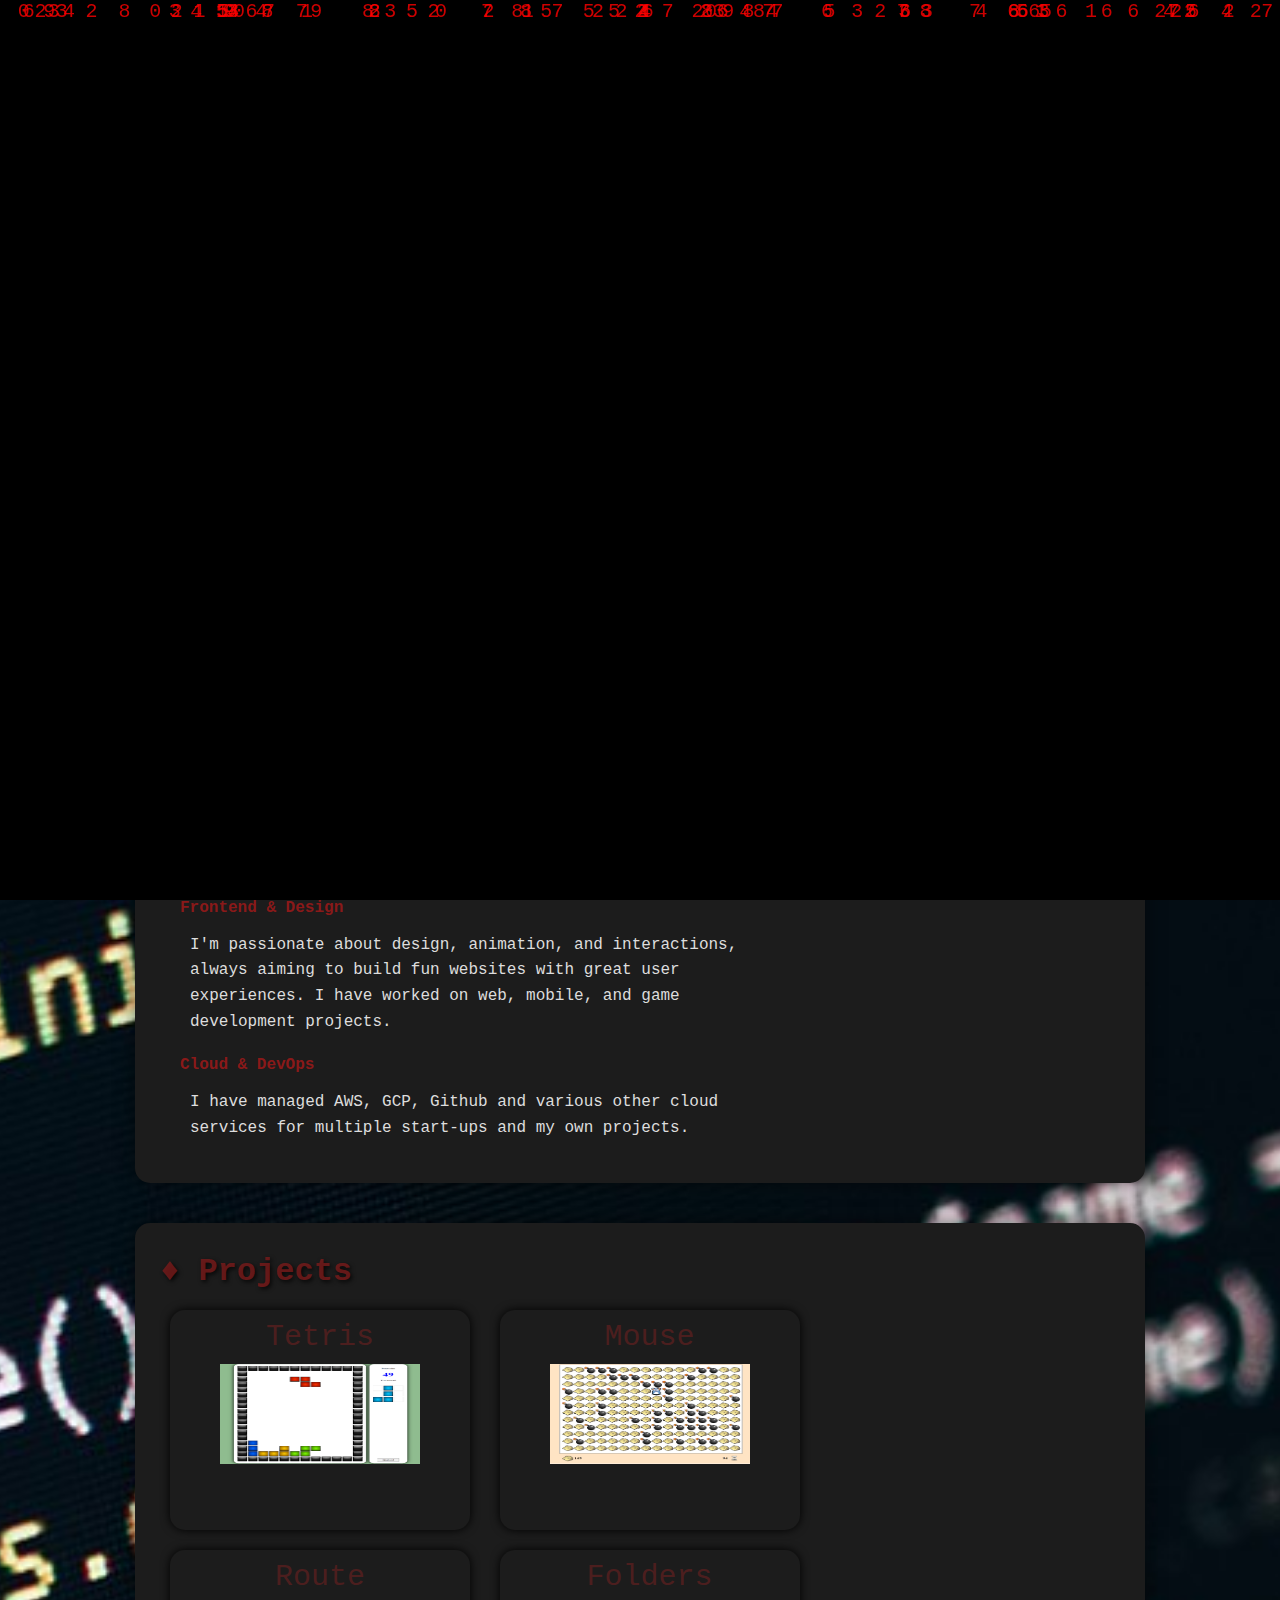
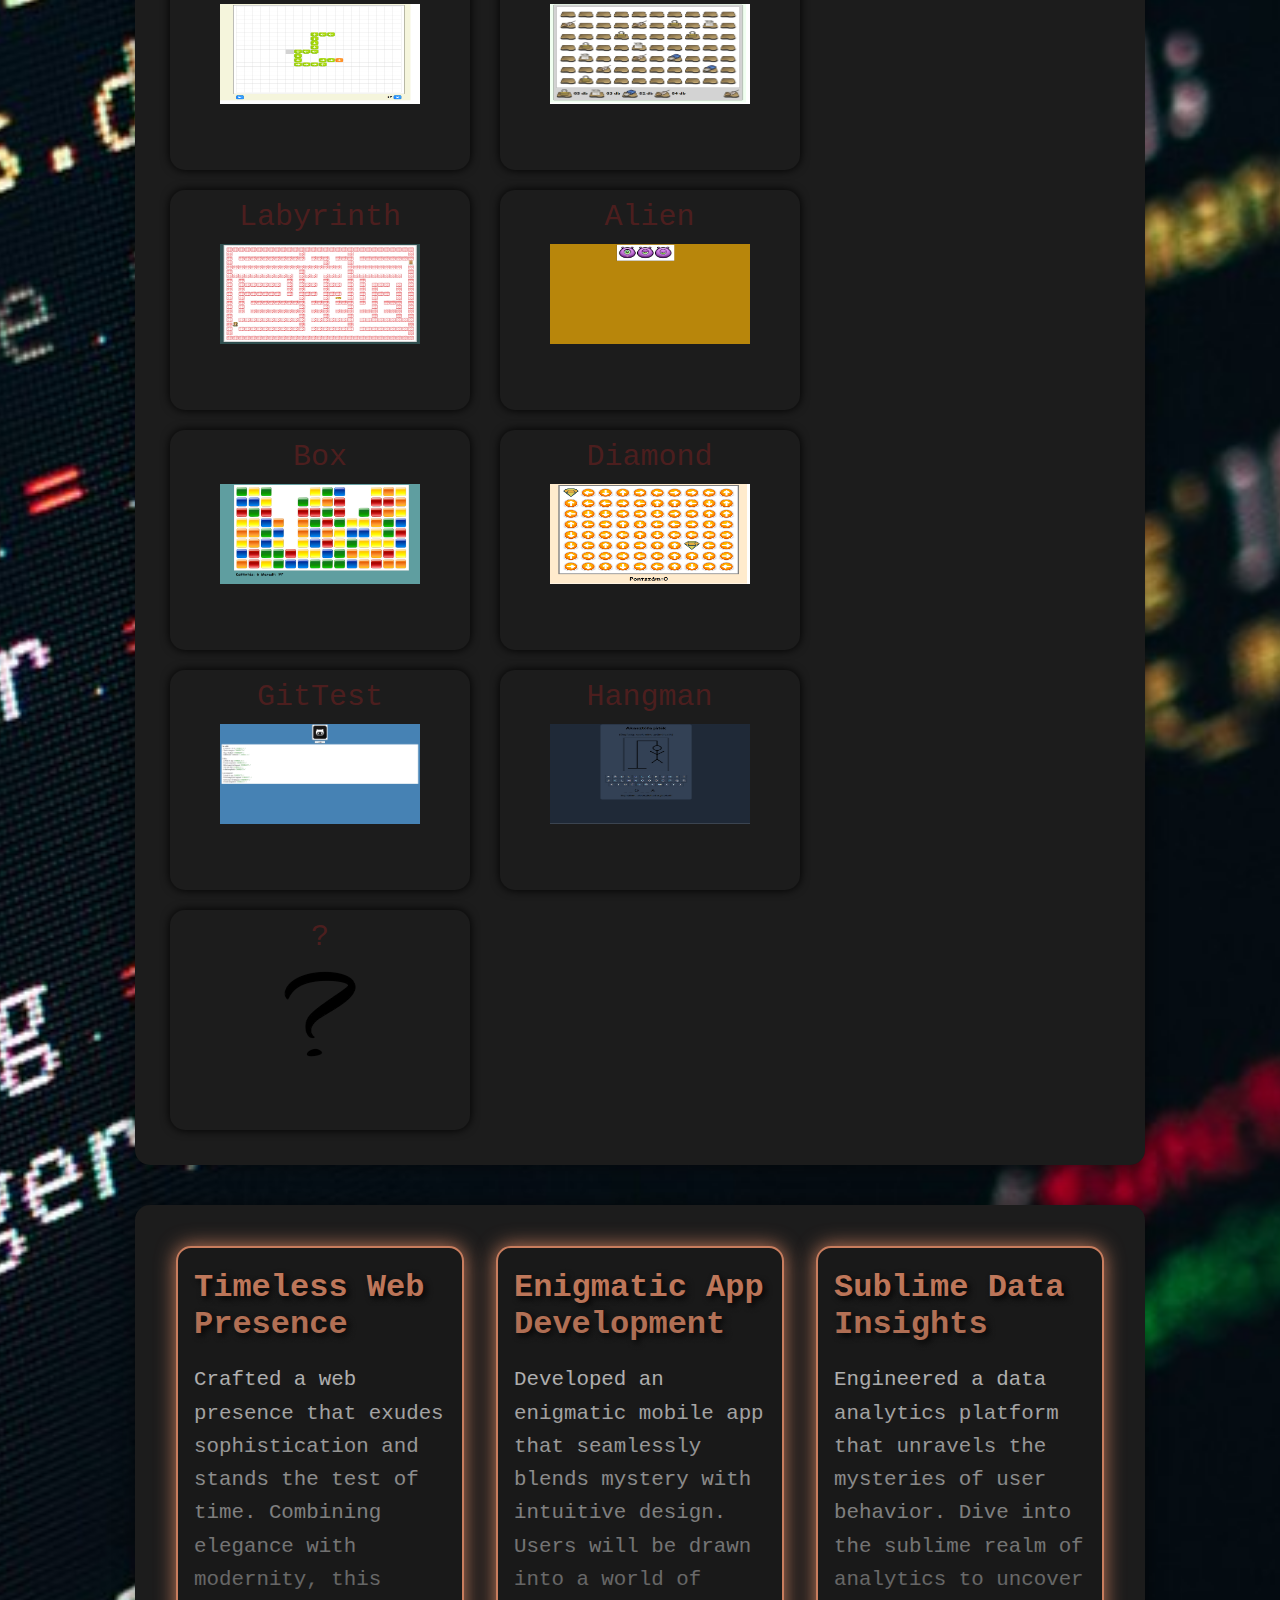
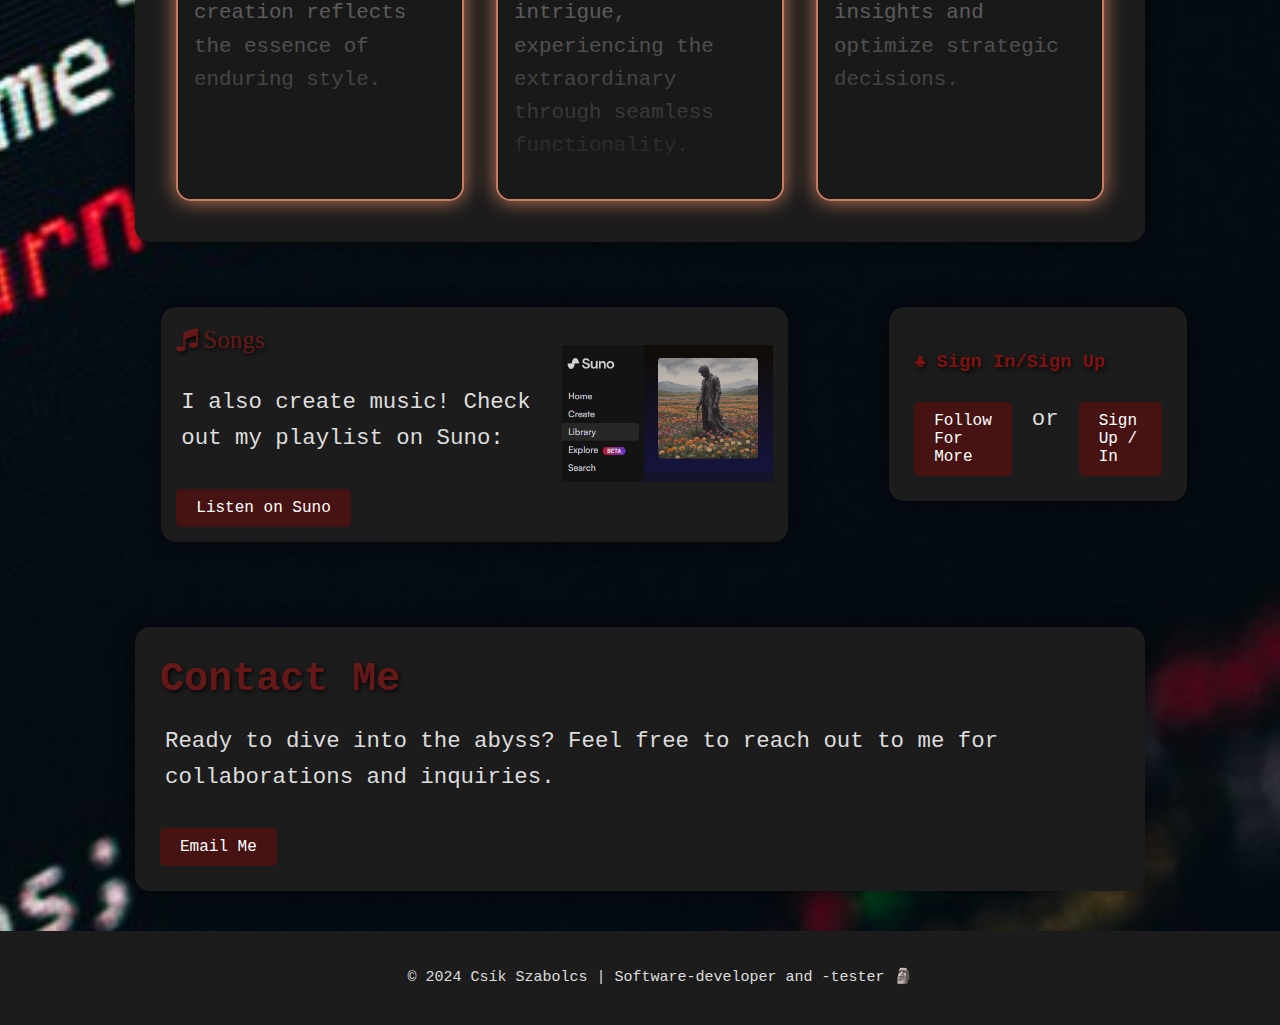
==== index.html @ b1c38108 "Update index.html----------------------------------------------------------------------------" ====
<!DOCTYPE html>
<html lang="hu">

<head>
    <meta charset="UTF-8">
    <meta name="viewport" content="width=device-width, initial-scale=1.0">
    <link rel="stylesheet" href="https://cdn.jsdelivr.net/npm/bootstrap@4.6.2/dist/css/bootstrap.min.css"
        integrity="sha384-xOolHFLEh07PJGoPkLv1IbcEPTNtaed2xpHsD9ESMhqIYd0nLMwNLD69Npy4HI+N" crossorigin="anonymous">
    <link rel="stylesheet" href="https://cdnjs.cloudflare.com/ajax/libs/font-awesome/4.7.0/css/font-awesome.min.css">
    <link rel="icon" type="image/x-icon" href="02.png">
    <title>Portfolio</title>
    <style>
        ::-webkit-scrollbar {  display: none;}
        ::-webkit-scrollbar-thumb {   background: rgba(85, 23, 23, 0.26);   border-radius: 6px; }
        ::-webkit-scrollbar-track {    background: #1c1c1c;    border-radius: 6px; }
        body {overflow-x: hidden;  scroll-behavior: smooth; font-family: 'Courier New', cursive, sans-serif; background-color: #000000; background-image: url("ds.jpg"); background-position: center; background-repeat: no-repeat; background-size: cover; color: #ffffff; padding: 0; margin: 0; scroll-behavior: smooth; }
        header {  text-align: center;padding: 10px 0;  background-color: #1c1c1c;  margin-bottom: 25px; }
        h1 { animation: rotateColor 5s infinite linear;  padding-top: 10px;  font-size: 4em;   margin: 0;  color: #5e1212;   letter-spacing: 3px; text-shadow: 2px 2px 4px rgba(0, 0, 0, 0.8); }
        h2 {  animation: rotateColor 5s infinite linear;  text-shadow: 2px 2px 4px rgba(0, 0, 0, 0.8);  font-size: 2.5em;  margin-top: 5px;   margin-bottom: 10px;   color: #791b1bd5;   animation: slideIn 1s ease-out; }
        p {  font-size: 1.4em;  line-height: 1.6;   color: #dddddd;  animation: slideIn 1s ease-out; }
        section { margin: 0 auto;padding: 25px;  margin-bottom: 40px;   background-color: #1c1c1c;  box-shadow: 0 0 20px rgba(0, 0, 0, 0.5);  border-radius: 15px;  width: 75%; }
        section #container {    width: 110%; }
        .project {   margin-bottom: 30px;}
        .projecth4 a {    color: #ffffffec;   margin-bottom: 10px; }
        .project h3, h4 {    color: #961919ec;   margin-bottom: 10px; }
        footer {   text-align: center;     padding: 20px;  background-color: #1c1c1c;    color: #999999; position: relative;   opacity: 0.5;    bottom: 0; width: 100%;}
        .animated {  opacity: 0; animation: fadeIn 1s ease-out forwards; }
        @keyframes fadeIn {
            from {
                opacity: 0;
                transform: translateY(20px);
            }

            to {
                opacity: 1;
                transform: translateY(0);
            }
        }
        @keyframes rotateColor {
            0% {
                color: #ff0000; 
            }
            25% {
                color: #ff6347;
            }
            50% {
                color: #ff4500; 
            }
            75% {
                color: #ff7f50; 
            }
            100% {
                color: #ff0000; 
            }
                    }

        @keyframes flicker {

            0%,
            100% {
                opacity: 1;
            }

            50% {
                opacity: 0.8;
            }
        }
        #main {  width: 100%;}
        span {
            width: 200px;
            height: 200px;
            color: rgb(0, 0, 0);
            padding: 10px 50px;
            text-decoration: none;
            font-size: 40px;
            transition: 0.3s;
            box-shadow: 0px 0px 10px black;
            border-radius: 15px;
            display: inline-flex;
            justify-content: center;
            align-items: center;
            margin: 10px;
            text-align: center;
            animation: slideIn 1s ease-out;
            position: relative;
            text-align: center;
        }
        #git:hover { text-decoration: none; }
        #git {   width: 80px;   height: 80px;  font-size: 0pt;   padding: 10px;   margin-bottom: 40px;   color: rgb(97, 15, 15); }
        span img {  width: 90px;  height: 90px; margin-top: 10px;  margin-bottom: 10px;  max-width: 100%; }
        span a { width: 100%; height: 100%;  color: rgba(95, 32, 32, 0.733);   text-decoration: none;  font-size: 30px;    text-align: center; }
        span a:hover {  color: rgba(173, 33, 33, 0.541);  text-decoration: none; }
        span:hover {  color: rgb(199, 199, 199); box-shadow: inset 0px 0px 10px black;}
        .button {    display: inline-block;   padding: 10px 20px;  margin-top: 10px;   background-color: #461212; color: #fff;   text-decoration: none;   border-radius: 5px;  transition: background-color 0.3s; }
        .button:hover {  background-color: #801b1bb4;   text-decoration: none;    color: white;  }
        #myself a:hover {  text-decoration: none; }
        #myself a {  width: 20%;     color: #791b1bd5; }
        .heartbeat {   font-size: 15px;    animation: heartbeat 2s infinite; }
        #projecth2 {   font-size: 2em; }
        #projecth2:hover { color: #ff0000;  }

        @keyframes heartbeat {
            0%,
            100% {
                transform: scale(0.95);
            }

            50% {
                transform: scale(1);
            }
        }
        @keyframes slideIn {
            0% {
                opacity: 0;
                transform: translateY(50px);
            }

            100% {
                opacity: 1;
                transform: translateY(0);
            }
        }
        #right {    float: right;  width: 100%;  margin-left: 10px;  }
        #left {     float: left;   width: 100%; }
        .container {  display: flex; align-items: center;  text-align: center; height: auto; width: 100%;}
        #projecth2 { text-align: left;  }
        .upper-div { color: #791b1bd5;  display: block; justify-content: space-between;  align-items: center;  padding: 10px 20px; background-color: #1c1c1c;}
        .upper-div h1 {   display: block;    float: center; }
        .upper-div #right {    flex: 1;   text-align: right;    margin-bottom: 20px;}
        .upper-div a { color: #791b1bd5;margin-left: 10px;}
        .upper-div a:hover { color: #cccccc;}
        .upper-div .button {   background-color: #461212;   color: #fff;   padding: 10px 20px;  border-radius: 5px;  text-decoration: none; }
        .upper-div .button:hover {background-color: #801b1bb4; }
        .round-image { width: 200px; height: 200px; overflow: hidden;   border-radius: 50%;}
        .round-image img {width: 100%; height: auto; display: block; }
        .fa {  font-size: 25px; margin-right: 10px; }
        #git {
            width: 80px;
            height: 80px;
            font-size: 0pt;
            padding: 10px;
            margin-bottom: 40px;
            color: rgb(97, 15, 15);
        }
        .overlay {
            position: fixed;
            top: 0;
            left: 0;
            width: 100%;
            height: 100%;
            background-color: rgba(0, 0, 0, 0.7);
            z-index: 1000;
            display: none;
            justify-content: center;
            align-items: center;
            opacity: 0;
            transition: opacity 0.3s ease;
        }
        .overlay.active { display: flex; opacity: 1;}
        .overlay img {
            max-width: 90%;
            max-height: 90%;
            border-radius: 50%;
            opacity: 0;
            animation: fadeInRotate 0.5s ease forwards;
        }
        @keyframes fadeInRotate {
            0% {
                opacity: 0;
                transform: rotateY(-90deg);
            }
            100% {
                opacity: 1;
                transform: rotateY(0deg);
            }
        }
        .button {
            display: inline-block;
            padding: 10px 20px;
            margin-top: 10px;
            background-color: #461212;
            color: #fff;
            text-decoration: none;
            border-radius: 5px;
            transition: background-color 0.3s;
        }
        .button:hover { background-color: #801b1bb4;}
        #leftname {  position: absolute;  left: 20px;   top: 10px;  color: #fff;   font-size: 1.2em;  font-weight: bold;}
        .row { display: flex; }
        .smaller { padding: 15px;  margin-bottom: 20px;}
        .songs-signin-container {  display: block;  justify-content: space-between;  align-items: center;  width: 88%; }
        .signin.inactive {opacity: 0.5; pointer-events: none; }
        .notlikeall {  background-color: #2b2b2b00;  border: none;  box-shadow: none;  width: 88%; animation: fadeIn 1s ease-out forwards; animation: slideIn 1s ease-out; }
        .notlikeall h3 { color: rgb(126, 18, 18); text-shadow: 2px 2px 4px rgba(0, 0, 0, 0.8);}
        #suno { width: 100%; opacity: 0.8;}
                /* -----------------------------------------------------------------------------------------------------------------------------------------------------*/

                @media (max-width: 1400px) {
            span img {
                width: 100px;
                height: 100px;
            }
            .notlikeall {
                width: 88%;
                display: block;

            }
        }

        @media (max-width: 1200px) {
            h1 {   font-size: 3.5em;}
            .round-image {
                width: 170px;
                height: 170px;
                overflow: hidden;
                display: block;
                border-radius: 50%;
            }
            h2 {   font-size: 2em; }
            .notlikeall {
                width: 88%;
                display: inline-block;
                margin: 0px 50px;
            }
            section {  width: 85%;  }
            span {
                width: 180px;
                height: 180px;
            }
            span a {   font-size: 80%; }
            span img {
                width: 90px;
                height: 90px;
            }
            .slideshow-container {
                margin-left: 45%;
            }
            p{
                font-size: 2vw;
            }
            .m p{
                font-size: 2vw;
            }
        }

        @media (max-width: 700px) {
            h1 {font-size: 3em;}
            .round-image {
                width: 130px;
                height: 130px;
                overflow: hidden;
                display: block;
                border-radius: 70%;
            }
            h2 {font-size: 1.8em;}
            .notlikeall {
            
                display:block;
            }
            section {   width: 90%;}
            .container {
                flex-direction: column;
                text-align: center;
            }
            #left,
            #right {
                width: 100%;
                margin: 10px 0;
            }
            span {
                width: 130px;
                height: 130px;
                font-size: 35px;
            }
            span a {    font-size: 50%; }
            span img {
                width: 60px;
                height: 30px;
            }
            .sor{
                display: inline-block;
            }
            .slideshow-container {
                margin-left: 105%;
                height: 100px;
            }
            .slide img {  width: 50%; height: auto;  border-radius: 10px; }
            p{
                font-size: 1.4vw;
            }
            .m p{
                font-size: 1.4vw;
            }
        }

        @media (max-width: 400px) {
            h1 {
                font-size: 2.5em;
            }
            .notlikeall #suno{
                opacity: 0;
            }
            .round-image {
                width: 100px;
                height: 100px;
                overflow: hidden;
                display: block;
                border-radius: 50%;
            }
            h2 {
                font-size: 1.5em;
            }
            section {
                width: 60%;
            }
            span {
                width: 70px;
                height: 70px;
                font-size: 30px;
                padding: 0px;
            }
            span a {
                font-size: 50%;
            }
            span img {
                width: 1px; height: 1px; opacity: 0;
            }
            #sads{opacity: 0;}
            h1{font: large;}
             h2, h3, h4{
                font-size: medium;
            }
            #sads{opacity: 0;}
            #leftname{font-size: small;}
            .skill p{font-size: 10px;}
            .slideshow-container {
                margin-left: 10%; float: right; height: 100px;
            }
            body{
                font-size: 1.2vw;
            }
            .sk p{
                font-size: 1.2vw;
            }
            .m p{
                font-size: 1.2vw;
            }
        }

        @media(max-width: 384px){
            span {
                width: 50px;
                height: 50px;
                font-size: 30px;
                padding: 0px;
            }
            span a {
                font-size: 40%;
            }
            h1{font: large;}
            h2, h3, h4, p{
                font-size: 1rem;
            }
            #leftname{font-size: small;}
            body{
                font-size: 1.1vw;
            }
            .sk p{
                font-size: 1.1.vw;
            }
        }

        @media(max-width: 340px){
            span {
                width: 60px;
                height: 60px;
                font-size: 20px;
            }
            span a {
                font-size: 30%;
            }
            span img {
                width: 1px; height: 1px; opacity: 0;
            }
            .slideshow-container {
                margin-left: 10%;
                float: right;
            }
            body{
                font-size: 1.1vw;
            }
            .sk p{
                font-size: 1.1vw;
            }
            .m p{
                font-size: 1.1vw;
            }
        }

        @media(max-width: 200px) {
            span {
                width: 30px;
                height: 30px;
                font-size: 20px;
            }
            span img {
                width: 1px; height: 1px; opacity: 0;
            }
            .round-image {
                width: 70px;
                height: 70px;
                overflow: hidden;
                display: block;
                border-radius: 50%;
            }
            span a {
                font-size: 30%;
            }
            .slideshow-container {
                margin-left: 5%; float: right;
            }
            body{
                font-size: 1vw;
            }
        }

        /* -----------------------------------------------------------------------------------------------------------------------------------------------------*/



        .signoverlay {
            position: fixed;
            top: 0;
            left: 0;
            width: 100%;
            height: 100%;
            background-color: rgba(0, 0, 0, 0.7);
            z-index: 1000;
            display: none;
            justify-content: center;
            align-items: center;
            padding: 20px;
        }

        .form-container {
            background-color: #fff;
            padding: 20px;
            border-radius: 10px;
            text-align: left;
            max-width: 400px;
            width: 100%;
            box-shadow: 0 0 10px rgba(0, 0, 0, 0.5);
        }

        .form-container h2 {  margin-bottom: 20px;}

        .form-container input {
            width: calc(100% - 22px);
            padding: 10px;
            margin-bottom: 10px;
            border: 1px solid #ccc;
            border-radius: 5px;
        }

        .form-container button {
            background-color: #5e1212;
            color: #fff;
            border: none;
            padding: 10px 20px;
            border-radius: 5px;
            cursor: pointer;
            width: 100%;
            margin-top: 10px;
        }

        .form-container button:hover {
            background-color: #801b1bb4;
        }

        .form-container .close-btn {
            background-color: #cccccc00;
            color: #631717;
            padding: 5px 10px;
            border-radius: 50%;
            font-size: 5rem;
            position: absolute;
            top: 10px;
            right: 10px;
            cursor: pointer;
        }
        #emailp{ font-size: 1rem; color: green;}
        #or{margin: 10px 20px;}
        .toggle { margin-top: 20px;  position : relative ;  display : inline-block;  width : 40px; height : 20px;  background-color: #1c1c1c;  border-radius: 30px; border: 2px solid rgb(48, 48, 48);  }   
        .toggle:after { content: '';  position: absolute; width: 16px;  height: 16px; border-radius: 50%; background-color: rgb(43, 43, 43); left: 1px;  transition:  all 0.5s;}     
        .checkbox:checked + .toggle::after {   left : 30px;  }    
        .checkbox:checked + .toggle { background-color: rgb(0, 19, 128);}    
        .checkbox { display : none;}
        #sadss{width: 15px; height: 15px;}
        .skill p{font-size: 100%; margin-left: 30px; }
        .skill a{ margin-left: 5px; text-decoration: underline;}
        .skill h3{ color: #771717;  text-shadow: 2px 2px 4px rgba(0, 0, 0, 0.8);  }
        .skill h4{margin-left: 20px;}
        .m{  margin-left: 5px;}
        #scroll-down {font-size: 1em; color: #fff;animation: bounce 2s infinite; cursor: pointer;}
        @keyframes bounce {
            0%, 100% {
                transform: translateY(0);
            }
            50% {
                transform: translateY(-10px);
            }
        }
        #picdiv{margin-left: 10px; }

        /* slideshow*/

        .slideshow-container {
            margin-top: 10px;
            margin-left: 30%;
            float: left;
            position: relative;
            width: 60%;
            height: 100%;
            overflow: hidden;
        }

        .slideshow-container img{max-width: 200px; max-height: 200px; }

        .slides {
            display: flex;
            transition: transform 1s ease; 
        }

        .slide {
            min-width: 60%; 
            transition: opacity 1s ease; 
            display: flex;
            justify-content: center;
            align-items: center;
            opacity: 0; 
        }

        .image-container {
            position: relative;
            display: inline-block;
        }

        .image-container .hover-text {
            position: absolute;
            top: 120%;
            left: 42%;
            transform: translate(-50%, -50%);
            color: white;
            background-color: rgba(0, 0, 0, 0.5); 
            padding: 10px;
            border-radius: 5px;
            opacity: 0;
            transition: opacity 0.3s ease;
        }

        .image-container:hover .hover-text {
            opacity: 1;
        }

        .slide img {  width: 90%; height: auto;  border-radius: 10px; }

        .slide.hidden {  opacity: 0; }

        .slide.side { opacity: 0.5;  }

        .slide.active {  opacity: 1; }
        

        /*-------------------------------*/

    .project {
      flex: 1 1 400px;
      margin: 1em;
      border: 2px solid #c97d5e;
      border-radius: 15px;
      padding: 1em;
      background-color: #191919;
      box-shadow: 0px 0px 20px #c97d5e;
      transition: transform 0.3s ease-in-out, box-shadow 0.3s ease-in-out;
      animation: fadeIn 1s ease-out;
      position: relative;
      overflow: hidden;
    }

    .project:before {
      content: '';
      position: absolute;
      top: 0;
      left: 0;
      right: 0;
      bottom: 0;
      background: linear-gradient(to bottom, rgba(25, 25, 25, 0), #191919);
      pointer-events: none;
    }

    .project:hover {
      transform: scale(1.05);
      box-shadow: 0px 0px 30px #c97d5e;
    }

    .projectss {
      padding: 2em;
      display: flex;
      flex-wrap: wrap;
      justify-content: space-around;
    }

    .project h2 {
      color: #c97d5e;
      font-size: 2em;
      text-shadow: 3px 3px 6px #000000;
      animation: rotateColor 5s infinite linear;
      margin-bottom: 0.5em;
    }

    .project-description {
      font-size: 1.3em;
      animation: slideIn 1s ease-out;
    }

    .social-icons {
      display: flex;
      justify-content: center;
      margin-top: 2em;
      animation: fadeIn 1s ease-out;
    }

    .social-icon {
      margin: 0 1em;
      font-size: 3em;
      color: #c97d5e;
      transition: color 0.5s ease-in-out;
      animation: float 3s infinite ease-in-out;
    }

    .social-icon:hover {
      color: #9c5f48;
    }
    #i{width:110%; height: 50%;}

    /* Matrix */
    .particles { position: absolute; background-size: cover; top: 0; left: 0;  width: 100%; height: 100%; overflow: hidden; background-color: black;  z-index: 999;   }
    .particle {  position: absolute;   width: 1px;  height: 10px;  background-color: rgb(110, 33, 33);   opacity: 0.8;  animation: fall linear infinite;  }
    .number { position: absolute; font-size: 20px;  color: rgb(255, 0, 0);  opacity: 0.8; white-space: nowrap; animation: fall linear infinite; }
    @keyframes fall { 0% { transform: translateY(-100vh); }  100% {transform: translateY(100vh); } }
    .hide {  opacity: 0;  transition: opacity 1s ease;  }
    .scrollable {overflow: auto; }
    #center{margin: 0 auto; display:inline-block ; }
    </style>

</head>
<body onload="start();">
    <div class="particles"></div>
    <header >
        <div class="upper-div ">
            <div  id="leftname" class="logo">Cs_Szabj04 <br> <p id="emailp"></p></div>
            <div id="right">
                <a href="https://www.instagram.com/cs_szabj04/" target="_blank"><i class="fa fa-instagram"></i></a>
                <a target="_blank" href="https://mail.google.com/mail/?view=cm&fs=1&to=alexszabi04@gmail.com&su=Collaboration%20Opportunity%20%2F%20Egy%C3%BCttm%C5%B1k%C3%B6d%C3%A9si%20Lehet%C5%91s%C3%A9g&body=Dear%20Cs%C3%ADk%20Szabolcs%20Alex,%0A%0AI%20would%20like%20to%20discuss%20a%20collaboration%20opportunity%20with%20you.%0A%0ABest%20regards,%0A%0A%5BYour%20Name%5D%0A%0A---%0A%0AKedves%20Cs%C3%ADk%20Szabolcs%20Alex,%0A%0ASzeretn%C3%A9k%20egy%20egy%C3%BCttm%C5%B1k%C3%B6d%C3%A9si%20lehet%C5%91s%C3%A9gr%C5%91l%20besz%C3%A9lni%20veled.%0A%0A%C3%9Cdv%C3%B6zlettel,%0A%0A%5BNeved%5D"><i class="fa fa-envelope"></i></a>
                <a href="https://www.linkedin.com/in/szabolcs-cs%C3%ADk-a4b767315/" target="_blank"><i class="fa fa-linkedin"></i></a>
                <br>
                <div id="sadss">
                    <input type="checkbox" id="switch" class="checkbox"/>
                    <label for="switch" class="toggle" onclick="navigateToPage()"></label>
                </div>
            </div>
            <h1 style="font-size:5vw">Csík Szabolcs Alex</h1>
        </div>
        <h2>My projects<a id="git" href="https://github.com/csikszabi04" class="fa fa-github" style="font-size:40px;" target="blank">&copy;</a></a></h2>
        <div id="scroll-down">↓</div> <!--Scrolls down-->
    </header>
    <section class="animated box bigger" id="ezvan" class="box">
        <div class="container ">
            <div id="left"><a href="https://csikszabi04.github.io/magamrol/" target="_blank"></a>
                <h2 id="myself"><a href="https://csikszabi04.github.io/magamrol/" target="_blank">Önéletrajz (CV)&lt;--</a></h2>
            </div>
            <div id="center">
                <div class="round-image" id="picdiv">
                    <img src="02.jpg">
                </div>
            </div>
            <div id="right">
                <h2 id="myself"><a  href="CV.png" download="CV.png" target="_blank">--&gt; Download CV</a></h2>
             </div>
        </div>

    </section >
    <section id="about" class="animated box bigger skill">
        <div class="row d">
            <div class="col-md-6 ">
                <div id="skillsdiv" class="sk">
                    <h3>&#9824; Skills</h3>
                    <p >I'm a Software-developer and Tester</p>
                    <!-- <h4 class="projecth4"> <p>If you want to know about my web developer skills<a href="https://csikszabi04.github.io/secondH/" target="_blank">click here</a></p> </h4>     -->
                     <h4>Backend</h4>
                     <p>I love problem-solving and building complex systems.
                        I strive to create scalable, reliable, and secure solutions.</p>
                    <h4>Frontend & Design</h4>
                    <p>I'm passionate about design, animation, and interactions, always aiming to build fun websites with great user experiences.
                        I have worked on web, mobile, and game development projects.</p>
                    <h4>Cloud & DevOps</h4>
                    <p>I have managed AWS, GCP, Github and various other cloud services for multiple start-ups and my own projects.</p>
                </div>
            </div>
            <div class="col-md-6 " id="i">

                <br>
                <div>
                    
                    <div class="slideshow-container">
                        <div class="slides">
                            <div class="slide hidden image-container">
                                <img src="html.png" alt="Image 1">
                                <div class="hover-text">Html</div>
                            </div>
                            <div class="slide side image-container">
                                <img src="css.png" alt="Image 2">
                                <div class="hover-text">Css</div>
                            </div>
                            <div class="slide active image-container">
                                <img src="js.png" alt="Image 3">
                                <div class="hover-text">Js</div>
                            </div>
                            <div class="slide side image-container">
                                <img src="node.png" alt="Image 4">
                                <div class="hover-text">NodeJs</div>
                            </div>
                            <div class="slide side image-container">
                                <img src="php.png" alt="Image 5">
                                <div class="hover-text">Php</div>
                            </div>
                            <div class="slide side image-container">
                                <img src="giticon.png" alt="Image 6">
                                <div class="hover-text">GitHub</div>
                            </div>
                            <div class="slide side image-container">
                                <img src="c++.png" alt="Image 7">
                                <div class="hover-text">C++</div>
                            </div>
                            <div class="slide side image-container">
                                <img src="csharp.svg" alt="Image 8">
                                <div class="hover-text">C#</div>
                            </div>
                        </div>
                </div>

            </div>
            </div>
        </div>
        
    </section>


    <section class="animated  box bigger">
        <h2 id="projecth2">&#9830; Projects</h2>
        <div id="main">
            <span style="font-size:3vw" ><a href="https://csikszabi04.github.io/tetris/" target="_balnk">Tetris<img style="width:100%;" src="tetris.png"></a></span>
            <span style="font-size:3vw" ><a href="https://csikszabi04.github.io/mouse/eger.html" target="_blank">Mouse<img style="width:100%;" src="sajt.png"  alt=""> </a></span>
            <span style="font-size:3vw"><a href="https://csikszabi04.github.io/Utvonal/" target="_blank">Route <img style="width:100%;" src="utvonal.png"  alt=""></a></span>
            <span style="font-size:3vw"><a href="https://csikszabi04.github.io/mappak1/" target="_blank">Folders <img style="width:100%;" src="mappak.png" alt=""></a></span>
            <span style="font-size:3vw"><a href="https://csikszabi04.github.io/labirintus/" target="_blank">Labyrinth <img style="width:100%;" src="labirintus.png" alt=""></a></span>
            <span style="font-size:3vw"><a href="https://csikszabi04.github.io/alien/alien.html" target="_blank">Alien<img style="width:100%;" src="alien.png" alt=""></a> </span>
            <span style="font-size:3vw"><a href="https://csikszabi04.github.io/box/" target="_blank">Box<img style="width:100%;" src="dobozok.png" alt=""></a></span>
            <span style="font-size:3vw"><a href="https://csikszabi04.github.io/diamond/" target="_blank">Diamond<img style="width:100%;" src="diamond.png" alt=""></a> </span>
            <span style="font-size:3vw"><a href="https://csikszabi04.github.io/github/" target="_blank">GitTest<img style="width:100%;" src="git.png" alt=""></a></span>
            <span style="font-size:3vw"><a href="https://csikszabi04.github.io/hangman/" target="_blank">Hangman<img style="width:100%;" src="hang.png" alt=""></a> </span>
            <span style="font-size:3vw"><a href="video.html" target="_blank">?<img style="width:100%;" src="questionmark.png" alt=""></a> </span>
        </div>
    </section>

    <section class="animated bigger" class="projectss">
        <div class="row">
            <div class="project col-md-4">
                <h2 >Timeless Web Presence</h2>
                <p class="project-description">
                  Crafted a web presence that exudes sophistication and stands the test of time. Combining elegance with modernity, this creation reflects the essence of enduring style.
                </p>
              </div>
          
              <div class="project col-md-4">
                <h2>Enigmatic App Development</h2>
                <p class="project-description">
                  Developed an enigmatic mobile app that seamlessly blends mystery with intuitive design. Users will be drawn into a world of intrigue, experiencing the extraordinary through seamless functionality.
                </p>
              </div>
          
              <div class="project col-md-4">
                <h2>Sublime Data Insights</h2>
                <p class="project-description">
                  Engineered a data analytics platform that unravels the mysteries of user behavior. Dive into the sublime realm of analytics to uncover insights and optimize strategic decisions.
                </p>
              </div>         
        </div>

    </section>

    <section class="adnimated notlikeall">
        <div class="row ">
            <div class="col-md-6 ">
                <section class="animated box smaller">
                    <div class="">
                        <div class="songs">
                            <div class="row">
                                <div class="col-7">
                                    <h2 class="fa fa-music"> Songs</h2>
                                    <p class="m">I also create music! Check out my playlist on Suno:</p>
                                    <a href="https://suno.com/playlist/08dc9ca7-c085-47ad-847f-ef0189a3ebfb" target="_blank" class="button ">Listen on Suno</a>
                                </div>
                                <div class="col-5 ">    
                                    <p>
                                    <a href="https://suno.com/playlist/08dc9ca7-c085-47ad-847f-ef0189a3ebfb" target="_blank"><img src="0003.png" class="img-fluid" id="suno"></a></p>
                                </div>
                            </div>
                        </div>
                    </div>
                </section>
            </div>
            <div class="col-md-6 ">
                <section class="">
                    <div class=" signin">

                        <div class="row"><h3>&#9827; Sign In</h3><h3>/</h3><h3>Sign Up</h3></div> 
                        <div class="row"><a href="#" class="button" id="signInUpBtn">Follow For More</a> <p id="or"> or </p> <a href="https://csikszabi04.github.io/signin/" class="button">Sign Up / In</a></div>
                        <div id="signoverlay" class="signoverlay">
                            <div class="form-container">
                                <span class="close-btn" id="closeBtn">&times;</span>
                                <h2>Join our newsletter</h2>
                                <input type="email" id="email" placeholder="Email">
                                <button id="submitBtn">Submit</button>
                                <div id="message" class="mt-3"></div>
                            </div>
                        </div>
                    </div>
                </section>
            </div>
        </div>
    </section>


    <section class="animated bigger" id="contact">
        <h2>Contact Me</h2>
        <p class="m"> Ready to dive into the abyss? Feel free to reach out to me for collaborations and inquiries.</p>
        <a href="https://mail.google.com/mail/?view=cm&fs=1&to=alexszabi04@gmail.com&su=Collaboration%20Opportunity%20%2F%20Egy%C3%BCttm%C5%B1k%C3%B6d%C3%A9si%20Lehet%C5%91s%C3%A9g&body=Dear%20Cs%C3%ADk%20Szabolcs%20Alex,%0A%0AI%20would%20like%20to%20discuss%20a%20collaboration%20opportunity%20with%20you.%0A%0ABest%20regards,%0A%0A%5BYour%20Name%5D%0A%0A---%0A%0AKedves%20Cs%C3%ADk%20Szabolcs%20Alex,%0A%0ASzeretn%C3%A9k%20egy%20egy%C3%BCttm%C5%B1k%C3%B6d%C3%A9si%20lehet%C5%91s%C3%A9gr%C5%91l%20besz%C3%A9lni%20veled.%0A%0A%C3%9Cdv%C3%B6zlettel,%0A%0A%5BNeved%5D" target="_blank" class="button">Email Me</a>
    </section>
   
    <footer class="animated ">
        <p class="heartbeat">&copy; 2024 Csík Szabolcs | Software-developer and -tester  &#128511;</p>
    </footer>


    <script>
        function start() {
            window.scrollTo(0, 0); 
        };

        document.addEventListener('DOMContentLoaded', function () {
            const animatedElements = document.querySelectorAll('.animated');
            animatedElements.forEach(element => {
                element.style.opacity = '1';
                element.style.transform = 'translateY(0)';
            });
        });

        document.addEventListener('DOMContentLoaded', function () {
            const roundImages = document.querySelectorAll('.round-image img');
            const overlay = document.createElement('div');
            overlay.className = 'overlay';

            roundImages.forEach(img => {
                img.addEventListener('click', function () {
                    const enlargedImg = img.cloneNode();
                    enlargedImg.classList.add('enlarged-img');
                    overlay.innerHTML = '';
                    overlay.appendChild(enlargedImg);
                    document.body.appendChild(overlay);
                    setTimeout(function () {
                        overlay.classList.add('active');
                    }, 50);
                    document.body.style.overflow = 'hidden';
                });
            });

            overlay.addEventListener('click', function (event) {
                if (event.target === overlay) {
                    overlay.classList.remove('active');
                    document.body.style.overflow = 'auto';
                }
            });
        });

        document.addEventListener('DOMContentLoaded', function () {
            document.querySelector('.button').addEventListener('click', function () {
                const signinSection = document.querySelector('.signin');
                signinSection.classList.add('inactive');
            });
        });


        document.getElementById('signInUpBtn').addEventListener('click', function () {
             document.getElementById('signoverlay').style.display = 'flex';
        });        

        document.getElementById('closeBtn').addEventListener('click', function () {
            document.getElementById('signoverlay').style.display = 'none';
        });

        document.getElementById('submitBtn').addEventListener('click', function () {
            var email = document.getElementById('email').value;

            if (email) {
                document.getElementById('emailp').innerText =  email;
                document.getElementById('signoverlay').style.display = 'none';
            } else {
                alert('Please enter both email and password');
            }
        });

        function navigateToPage() {
            var isChecked = document.getElementById('switch').checked;
            if (isChecked) {
                window.location.href = "https://csikszabi04.github.io/"; 
            } else {
                window.location.href =  "https://csikszabi04.github.io/portfolioblue/"; 
            }
        }

        document.getElementById('scroll-down').addEventListener('click', function () {
            window.scrollTo({
                top: document.getElementById('about').offsetTop,
                behavior: 'smooth'
            });
        });



        let slideIndex = 0;
        let slides = document.getElementsByClassName('slide');
        let totalSlides = slides.length;

        function showSlides() {
            const slidesContainer = document.querySelector('.slides');
            slidesContainer.style.transform = `translateX(-${(slideIndex * 120) / 2}%)`;
            for (let i = 0; i < totalSlides; i++) {
                slides[i].classList.remove('active');
                slides[i].classList.remove('side');
                slides[i].classList.remove('hidden');

                if (i === (slideIndex + totalSlides - 1) % totalSlides) {
                    slides[i].classList.add('side');
                } else if (i === (slideIndex + 1) % totalSlides) {
                    slides[i].classList.add('side'); 
                } else if (i === slideIndex) {
                    slides[i].classList.add('active'); 
                } else {
                    slides[i].classList.add('hidden'); 
                }
            }

            slideIndex = (slideIndex + 1) % totalSlides; 
            setTimeout(showSlides, 2000); 
        }

        showSlides(); 


        // Matrix
        function scrollToTop(speed = 1000) { 
            const headerOffset = document.querySelector('header').offsetTop;
            const startPosition = window.pageYOffset;
            const distance = headerOffset - startPosition;
            let startTime = null;

            function animation(currentTime) {
                if (startTime === null) startTime = currentTime;
                const timeElapsed = currentTime - startTime;
                const run = ease(timeElapsed, startPosition, distance, speed);
                window.scrollTo(0, run);

                if (timeElapsed < speed) {
                    requestAnimationFrame(animation);
                }
            }
            function ease(t, b, c, d) {
                t /= d / 2;
                if (t < 1) return c / 2 * t * t + b;
                t--;
                return -c / 2 * (t * (t - 2) - 1) + b;
            }
            requestAnimationFrame(animation);
        }

        window.onload = scrollToTop;
        document.body.style.overflow = 'hidden'; 
        const particlesContainer = document.querySelector('.particles');
        const numberCount = 100; 

        for (let i = 0; i < numberCount; i++) {
            const number = document.createElement('div');
            number.classList.add('number');
            number.textContent = Math.floor(Math.random() * 10);
            number.style.left = Math.random() * 100 + 'vw';
            number.style.animationDuration = Math.random() * 3 + 2 + 's'; 
            particlesContainer.appendChild(number);
        }

        function hideMatrixEffectAndScroll() {
            particlesContainer.classList.add('hide'); 
            setTimeout(() => {
                particlesContainer.style.display = 'none';
                document.body.style.overflow = 'scroll'; 
                window.scrollTo({
                    top: document.querySelector('header').offsetTop, 
                    behavior: 'smooth'
                });
            }, 1000); 
        }
        setTimeout(hideMatrixEffectAndScroll, 3000);

    </script>
</body>

</html>
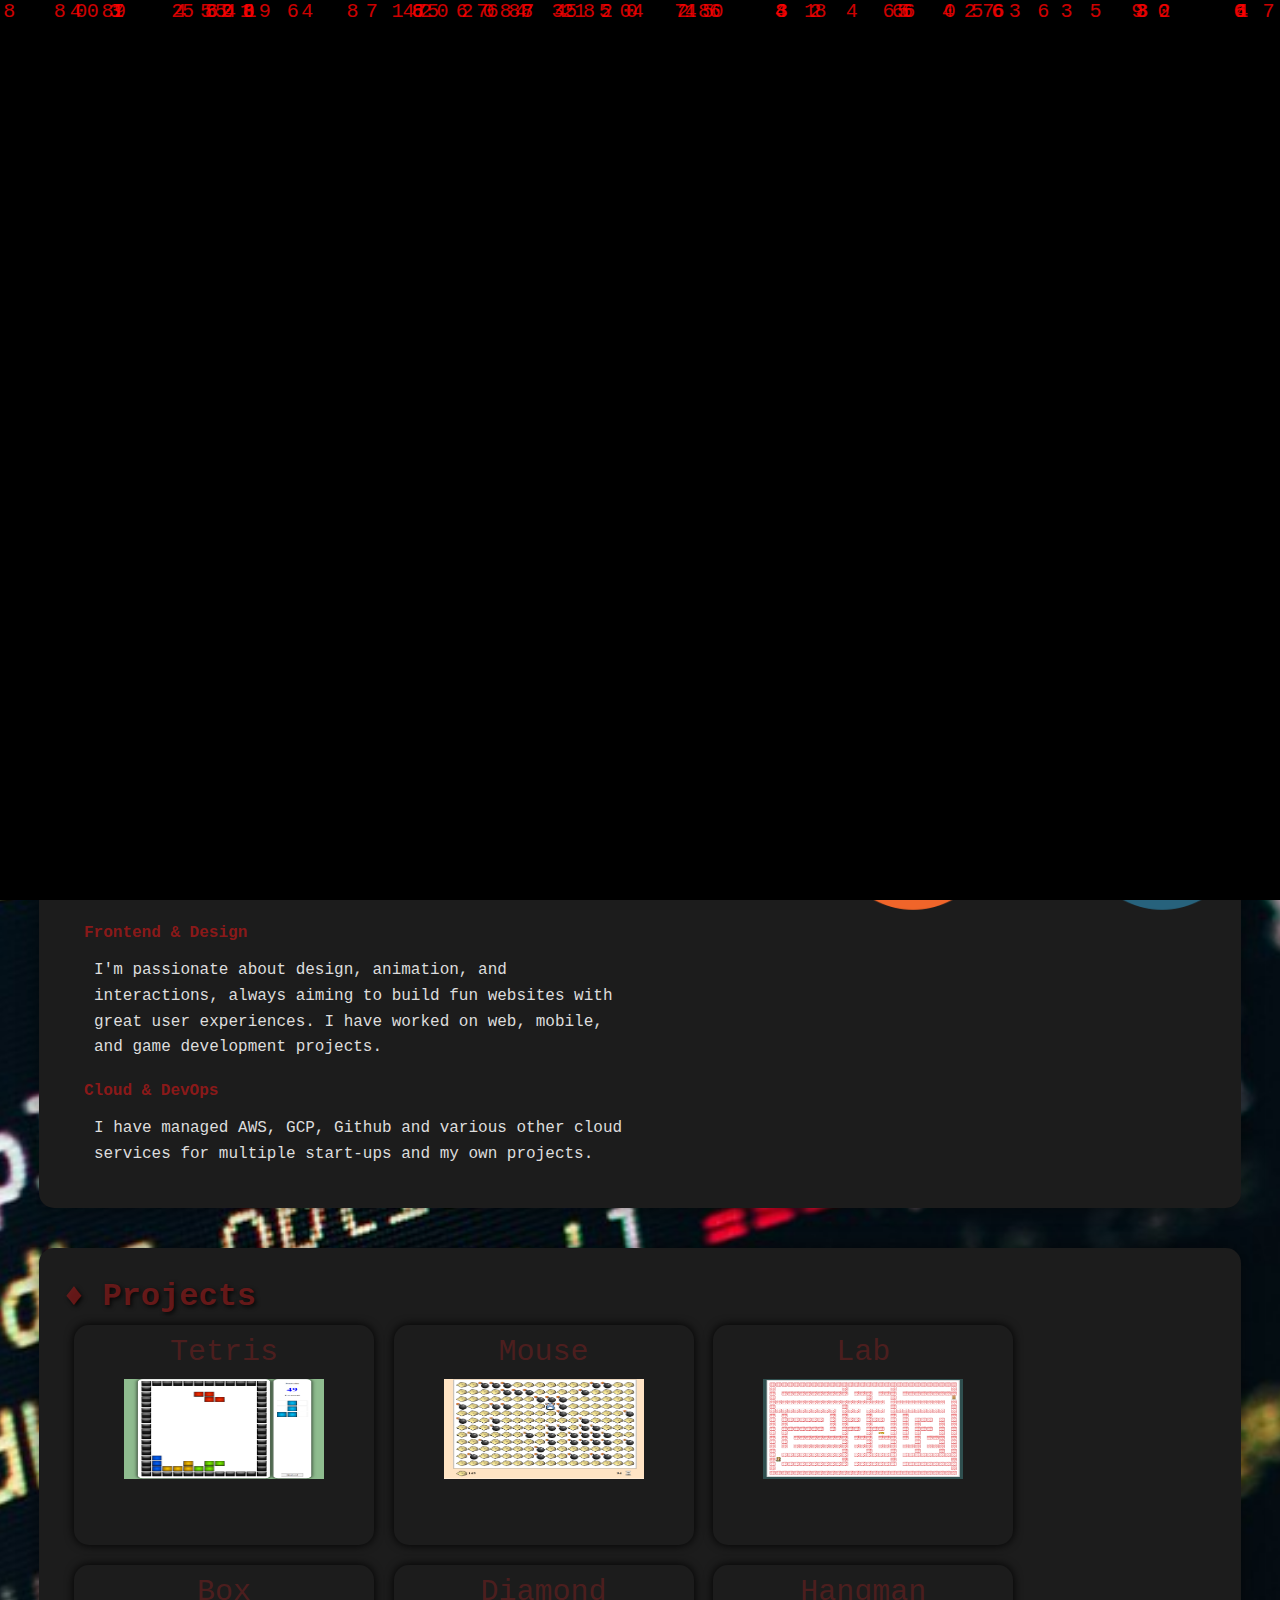
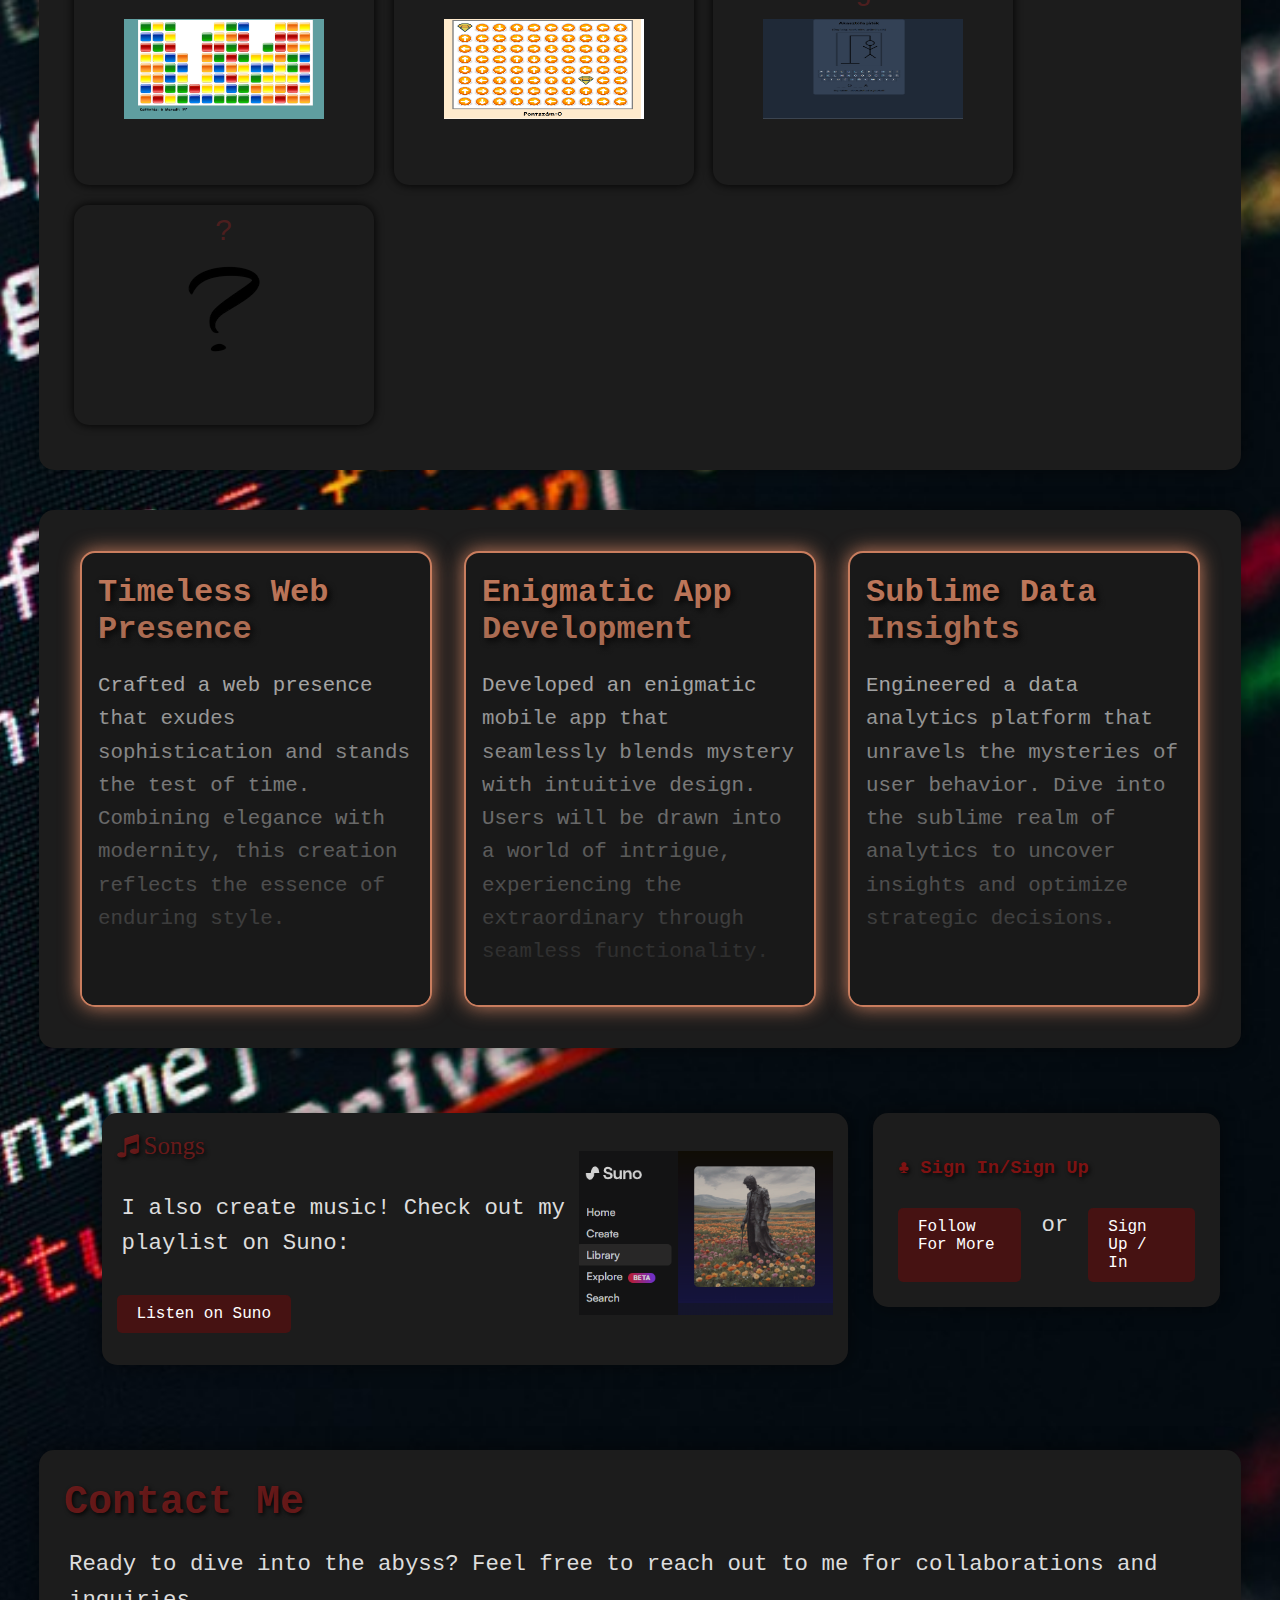
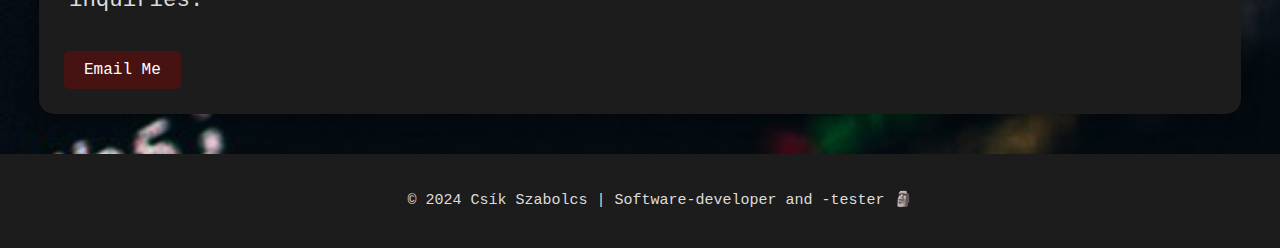
==== commit ed1ce49c: "Update index.html----------------------------------------------------------------------------" ====
--- a/index.html
+++ b/index.html
@@ -18,7 +18,7 @@
         h1 { animation: rotateColor 5s infinite linear;  padding-top: 10px;  font-size: 4em;   margin: 0;  color: #5e1212;   letter-spacing: 3px; text-shadow: 2px 2px 4px rgba(0, 0, 0, 0.8); }
         h2 {  animation: rotateColor 5s infinite linear;  text-shadow: 2px 2px 4px rgba(0, 0, 0, 0.8);  font-size: 2.5em;  margin-top: 5px;   margin-bottom: 10px;   color: #791b1bd5;   animation: slideIn 1s ease-out; }
         p {  font-size: 1.4em;  line-height: 1.6;   color: #dddddd;  animation: slideIn 1s ease-out; }
-        section { margin: 0 auto;padding: 25px;  margin-bottom: 40px;   background-color: #1c1c1c;  box-shadow: 0 0 20px rgba(0, 0, 0, 0.5);  border-radius: 15px;  width: 75%; }
+        section { margin: 0 auto; padding: 25px;  margin-bottom: 40px;   background-color: #1c1c1c;  box-shadow: 0 0 20px rgba(0, 0, 0, 0.5);  border-radius: 15px;  width: 90%; }
         section #container {    width: 110%; }
         .project {   margin-bottom: 30px;}
         .projecth4 a {    color: #ffffffec;   margin-bottom: 10px; }
@@ -65,7 +65,8 @@
                 opacity: 0.8;
             }
         }
-        #main {  width: 100%;}
+        #main { margin: 0px auto; width: 100%;}
+        #cen{margin: 0px auto; display: inline-flex; position: relative;}
         span {
             width: 200px;
             height: 200px;
@@ -77,13 +78,11 @@
             box-shadow: 0px 0px 10px black;
             border-radius: 15px;
             display: inline-flex;
-            justify-content: center;
-            align-items: center;
-            margin: 10px;
+            margin: 0 auto;
             text-align: center;
             animation: slideIn 1s ease-out;
             position: relative;
-            text-align: center;
+            margin-bottom: 20px; margin-left: 10px;
         }
         #git:hover { text-decoration: none; }
         #git {   width: 80px;   height: 80px;  font-size: 0pt;   padding: 10px;   margin-bottom: 40px;   color: rgb(97, 15, 15); }
@@ -208,7 +207,7 @@
         }
 
         @media (max-width: 1200px) {
-            h1 {   font-size: 3.5em;}
+            h1{ font-size: 3vw;}
             .round-image {
                 width: 170px;
                 height: 170px;
@@ -232,9 +231,6 @@
                 width: 90px;
                 height: 90px;
             }
-            .slideshow-container {
-                margin-left: 45%;
-            }
             p{
                 font-size: 2vw;
             }
@@ -244,7 +240,7 @@
         }
 
         @media (max-width: 700px) {
-            h1 {font-size: 3em;}
+            h1{ font-size: 2vw;}
             .round-image {
                 width: 130px;
                 height: 130px;
@@ -252,7 +248,7 @@
                 display: block;
                 border-radius: 70%;
             }
-            h2 {font-size: 1.8em;}
+            h2 {font-size: 3vw;}
             .notlikeall {
             
                 display:block;
@@ -274,17 +270,12 @@
             }
             span a {    font-size: 50%; }
             span img {
-                width: 60px;
-                height: 30px;
+                width: 1px; height: 1px; opacity: 0;
             }
             .sor{
                 display: inline-block;
             }
-            .slideshow-container {
-                margin-left: 105%;
-                height: 100px;
-            }
-            .slide img {  width: 50%; height: auto;  border-radius: 10px; }
+
             p{
                 font-size: 1.4vw;
             }
@@ -308,7 +299,7 @@
                 border-radius: 50%;
             }
             h2 {
-                font-size: 1.5em;
+                font-size: 3vw;
             }
             section {
                 width: 60%;
@@ -326,24 +317,20 @@
                 width: 1px; height: 1px; opacity: 0;
             }
             #sads{opacity: 0;}
-            h1{font: large;}
+            h1{ font-size: 1.5vw;}
              h2, h3, h4{
                 font-size: medium;
             }
             #sads{opacity: 0;}
             #leftname{font-size: small;}
-            .skill p{font-size: 10px;}
-            .slideshow-container {
-                margin-left: 10%; float: right; height: 100px;
-            }
             body{
                 font-size: 1.2vw;
             }
             .sk p{
-                font-size: 1.2vw;
+                font-size: 1.4vw;
             }
             .m p{
-                font-size: 1.2vw;
+                font-size: 1.4vw;
             }
         }
 
@@ -357,16 +344,20 @@
             span a {
                 font-size: 40%;
             }
-            h1{font: large;}
-            h2, h3, h4, p{
+            h1{ font-size: 2.5vw;}
+            h2{ font-size: 2.5vw;}
+            h3, h4, p{
                 font-size: 1rem;
             }
             #leftname{font-size: small;}
             body{
-                font-size: 1.1vw;
+                font-size: 1.2vw;
             }
             .sk p{
-                font-size: 1.1.vw;
+                font-size: 1.2vw;
+            }
+            .m p{
+                font-size: 1.2vw;
             }
         }
 
@@ -382,10 +373,8 @@
             span img {
                 width: 1px; height: 1px; opacity: 0;
             }
-            .slideshow-container {
-                margin-left: 10%;
-                float: right;
-            }
+            h1{ font-size: 1.3vw;}
+
             body{
                 font-size: 1.1vw;
             }
@@ -416,9 +405,7 @@
             span a {
                 font-size: 30%;
             }
-            .slideshow-container {
-                margin-left: 5%; float: right;
-            }
+
             body{
                 font-size: 1vw;
             }
@@ -519,12 +506,12 @@
             margin-left: 30%;
             float: left;
             position: relative;
-            width: 60%;
-            height: 100%;
+            width: 70%;
+            height: 320px;
             overflow: hidden;
         }
 
-        .slideshow-container img{max-width: 200px; max-height: 200px; }
+        .slideshow-container img{max-width: 240px; max-height: 240px; }
 
         .slides {
             display: flex;
@@ -533,6 +520,7 @@
 
         .slide {
             min-width: 60%; 
+            min-height: 100%;
             transition: opacity 1s ease; 
             display: flex;
             justify-content: center;
@@ -548,7 +536,7 @@
         .image-container .hover-text {
             position: absolute;
             top: 120%;
-            left: 42%;
+            left: 40%;
             transform: translate(-50%, -50%);
             color: white;
             background-color: rgba(0, 0, 0, 0.5); 
@@ -562,7 +550,7 @@
             opacity: 1;
         }
 
-        .slide img {  width: 90%; height: auto;  border-radius: 10px; }
+        .slide img {  width: 90%; height: 100%; border-radius: 10px; }
 
         .slide.hidden {  opacity: 0; }
 
@@ -641,7 +629,7 @@
     .social-icon:hover {
       color: #9c5f48;
     }
-    #i{width:110%; height: 50%;}
+
 
     /* Matrix */
     .particles { position: absolute; background-size: cover; top: 0; left: 0;  width: 100%; height: 100%; overflow: hidden; background-color: black;  z-index: 999;   }
@@ -651,6 +639,7 @@
     .hide {  opacity: 0;  transition: opacity 1s ease;  }
     .scrollable {overflow: auto; }
     #center{margin: 0 auto; display:inline-block ; }
+
     </style>
 
 </head>
@@ -707,11 +696,8 @@
                     <p>I have managed AWS, GCP, Github and various other cloud services for multiple start-ups and my own projects.</p>
                 </div>
             </div>
-            <div class="col-md-6 " id="i">
-
-                <br>
-                <div>
-                    
+            <div class="col-md-6 ">
+                <div>   
                     <div class="slideshow-container">
                         <div class="slides">
                             <div class="slide hidden image-container">
@@ -746,30 +732,24 @@
                                 <img src="csharp.svg" alt="Image 8">
                                 <div class="hover-text">C#</div>
                             </div>
-                        </div>
+                    </div>
                 </div>
-
             </div>
             </div>
         </div>
-        
     </section>
 
 
-    <section class="animated  box bigger">
+    <section class="animated box bigger ko">
         <h2 id="projecth2">&#9830; Projects</h2>
         <div id="main">
             <span style="font-size:3vw" ><a href="https://csikszabi04.github.io/tetris/" target="_balnk">Tetris<img style="width:100%;" src="tetris.png"></a></span>
             <span style="font-size:3vw" ><a href="https://csikszabi04.github.io/mouse/eger.html" target="_blank">Mouse<img style="width:100%;" src="sajt.png"  alt=""> </a></span>
-            <span style="font-size:3vw"><a href="https://csikszabi04.github.io/Utvonal/" target="_blank">Route <img style="width:100%;" src="utvonal.png"  alt=""></a></span>
-            <span style="font-size:3vw"><a href="https://csikszabi04.github.io/mappak1/" target="_blank">Folders <img style="width:100%;" src="mappak.png" alt=""></a></span>
-            <span style="font-size:3vw"><a href="https://csikszabi04.github.io/labirintus/" target="_blank">Labyrinth <img style="width:100%;" src="labirintus.png" alt=""></a></span>
-            <span style="font-size:3vw"><a href="https://csikszabi04.github.io/alien/alien.html" target="_blank">Alien<img style="width:100%;" src="alien.png" alt=""></a> </span>
+            <span style="font-size:3vw"><a href="https://csikszabi04.github.io/labirintus/" target="_blank">Lab<img style="width:100%;" src="labirintus.png" alt=""></a></span>
             <span style="font-size:3vw"><a href="https://csikszabi04.github.io/box/" target="_blank">Box<img style="width:100%;" src="dobozok.png" alt=""></a></span>
             <span style="font-size:3vw"><a href="https://csikszabi04.github.io/diamond/" target="_blank">Diamond<img style="width:100%;" src="diamond.png" alt=""></a> </span>
-            <span style="font-size:3vw"><a href="https://csikszabi04.github.io/github/" target="_blank">GitTest<img style="width:100%;" src="git.png" alt=""></a></span>
             <span style="font-size:3vw"><a href="https://csikszabi04.github.io/hangman/" target="_blank">Hangman<img style="width:100%;" src="hang.png" alt=""></a> </span>
-            <span style="font-size:3vw"><a href="video.html" target="_blank">?<img style="width:100%;" src="questionmark.png" alt=""></a> </span>
+            <div id="cen"><span style="font-size:3vw"><a href="video.html" target="_blank">?<img style="width:100%;" src="questionmark.png" alt=""></a> </span></div>
         </div>
     </section>
 
@@ -1019,7 +999,7 @@
                 });
             }, 1000); 
         }
-        setTimeout(hideMatrixEffectAndScroll, 3000);
+        setTimeout(hideMatrixEffectAndScroll, 2000);
 
     </script>
 </body>
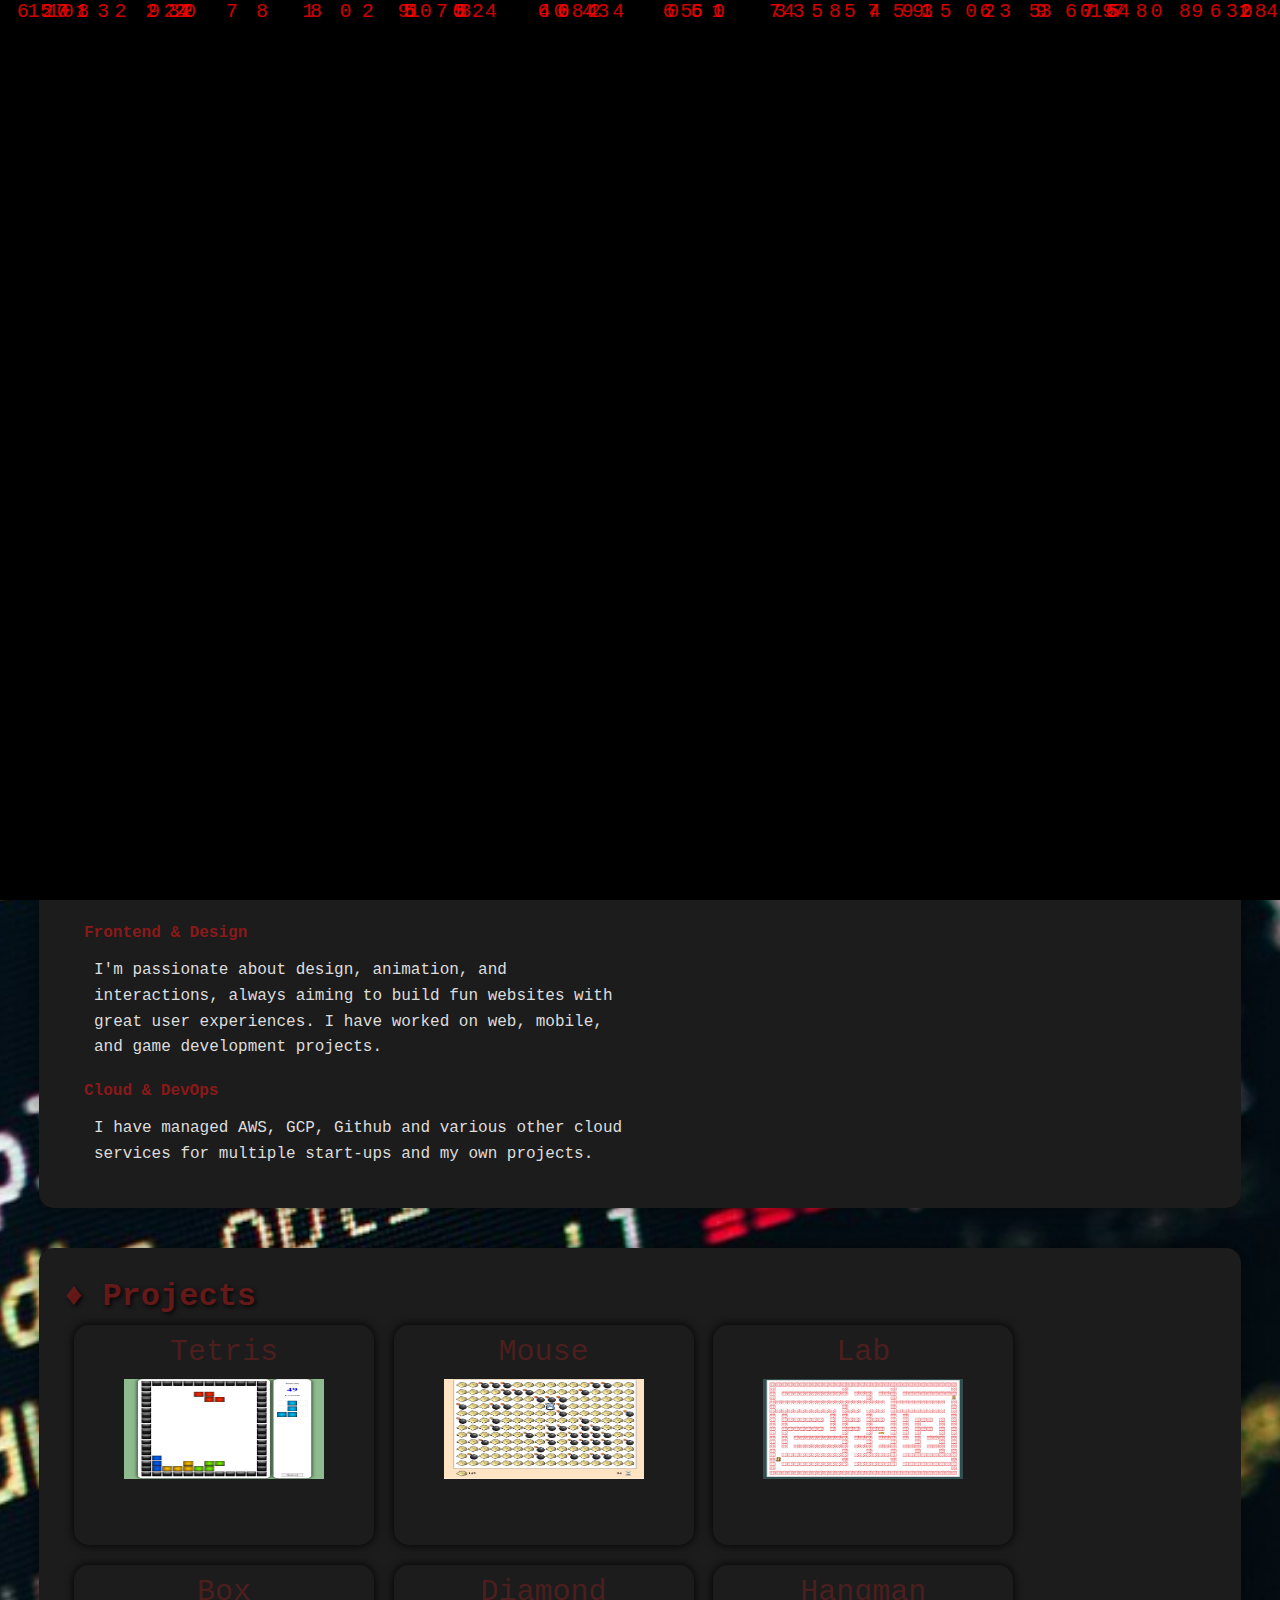
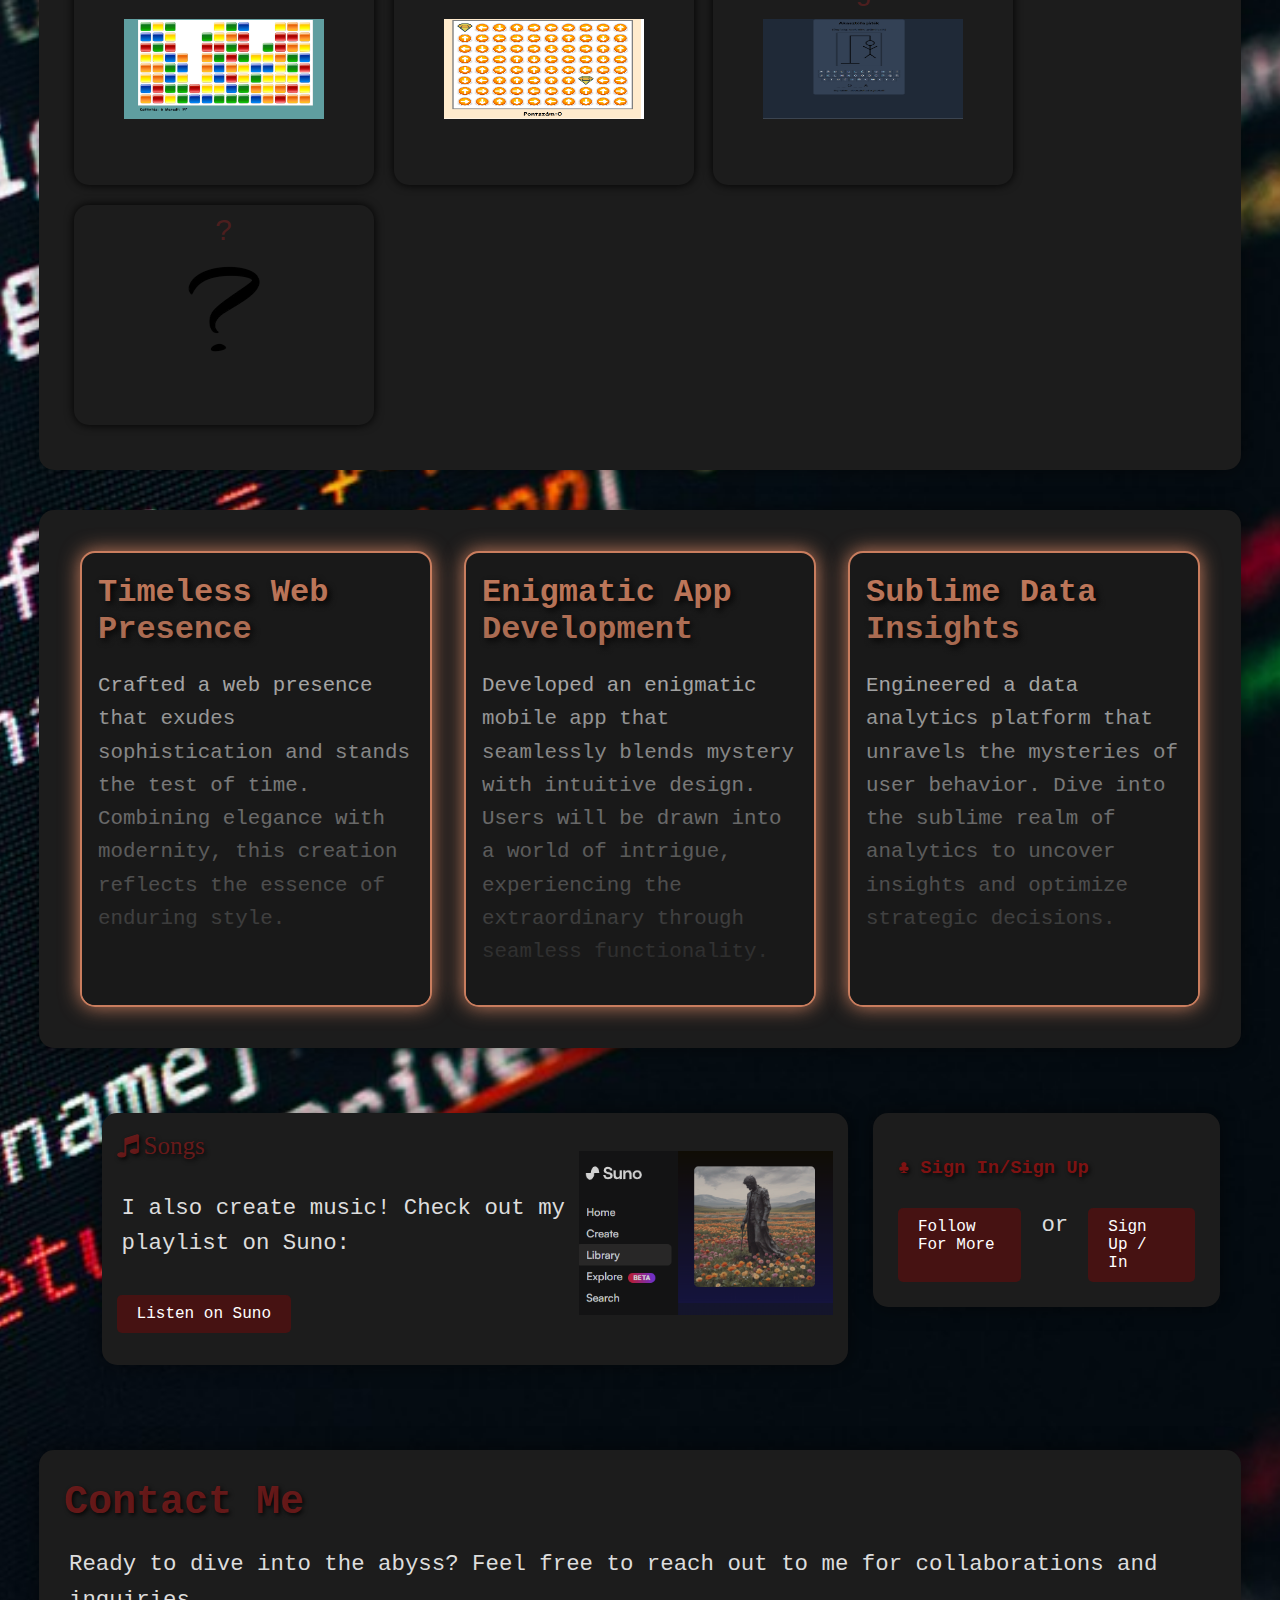
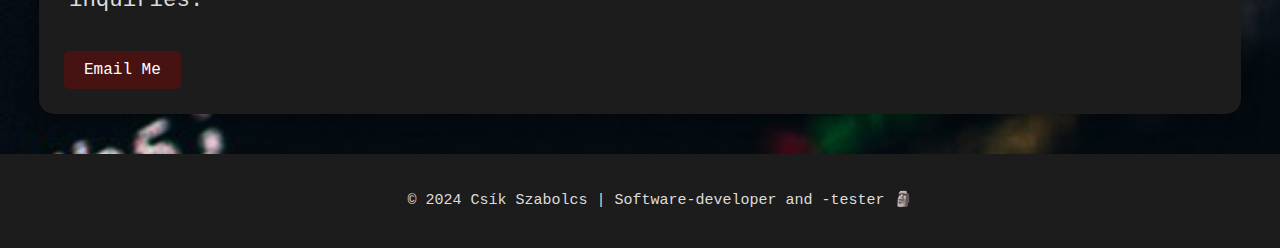
==== commit 64a280ae: "Update index.html----------------------------------------------------------------------------" ====
--- a/index.html
+++ b/index.html
@@ -275,13 +275,16 @@
             .sor{
                 display: inline-block;
             }
-
+            .slideshow-container{
+                height: 80%;
+            }
             p{
                 font-size: 1.4vw;
             }
             .m p{
                 font-size: 1.4vw;
             }
+            .slideshow-container img{max-width: 200px; max-height: 200px; }
         }
 
         @media (max-width: 400px) {
@@ -332,6 +335,10 @@
             .m p{
                 font-size: 1.4vw;
             }
+            .slideshow-container{
+                height: 60%; margin: 0px auto;
+            }
+            .slideshow-container img{max-width: 100px; max-height: 100px; }
         }
 
         @media(max-width: 384px){
@@ -359,6 +366,9 @@
             .m p{
                 font-size: 1.2vw;
             }
+            .slideshow-container{
+                height: 60%;
+            }
         }
 
         @media(max-width: 340px){
@@ -383,6 +393,9 @@
             }
             .m p{
                 font-size: 1.1vw;
+            }
+            .slideshow-container{
+                height: 40%;
             }
         }
 
@@ -409,6 +422,10 @@
             body{
                 font-size: 1vw;
             }
+            .slideshow-container{
+                height: 20%;
+            }
+            .slideshow-container img{max-width: 50px; max-height: 50px; }
         }
 
         /* -----------------------------------------------------------------------------------------------------------------------------------------------------*/
@@ -502,13 +519,11 @@
         /* slideshow*/
 
         .slideshow-container {
-            margin-top: 10px;
-            margin-left: 30%;
-            float: left;
             position: relative;
             width: 70%;
             height: 320px;
             overflow: hidden;
+            margin: 0px auto;
         }
 
         .slideshow-container img{max-width: 240px; max-height: 240px; }
@@ -536,7 +551,7 @@
         .image-container .hover-text {
             position: absolute;
             top: 120%;
-            left: 40%;
+            left: 35%;
             transform: translate(-50%, -50%);
             color: white;
             background-color: rgba(0, 0, 0, 0.5); 
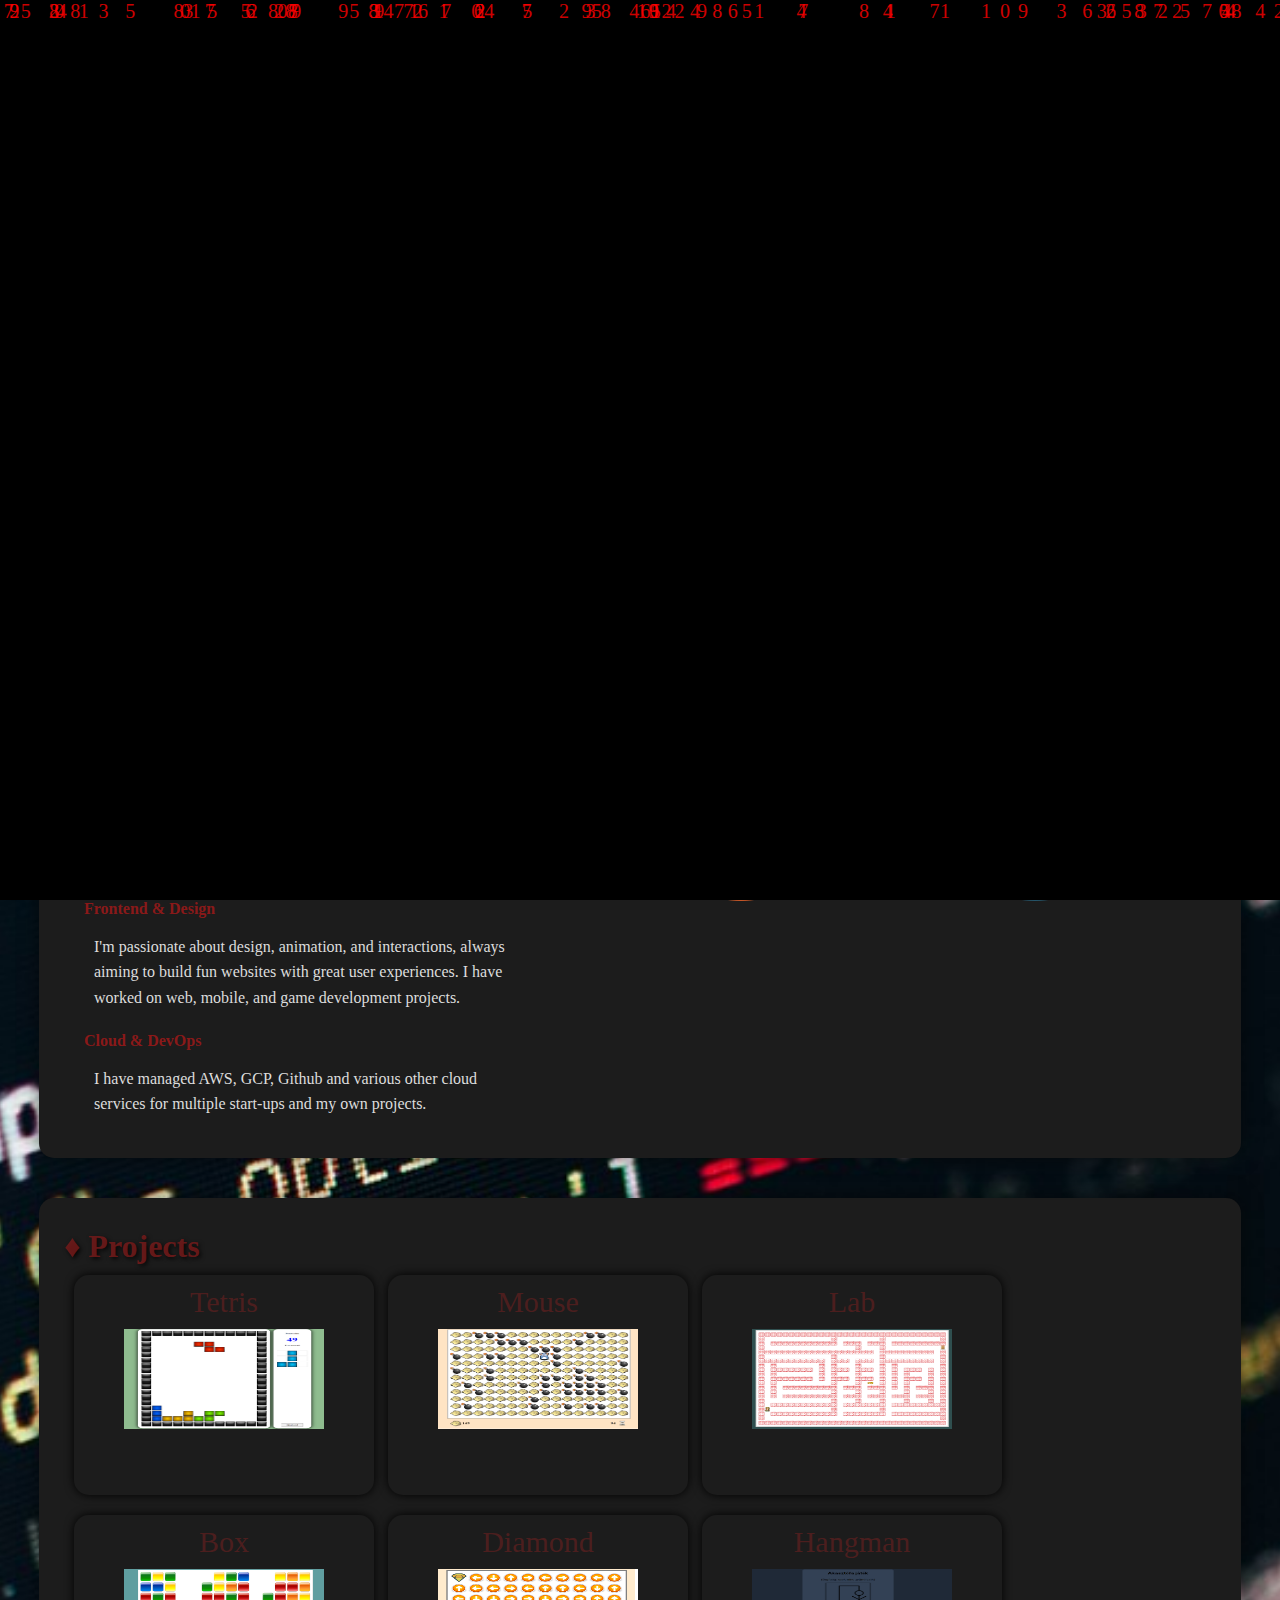
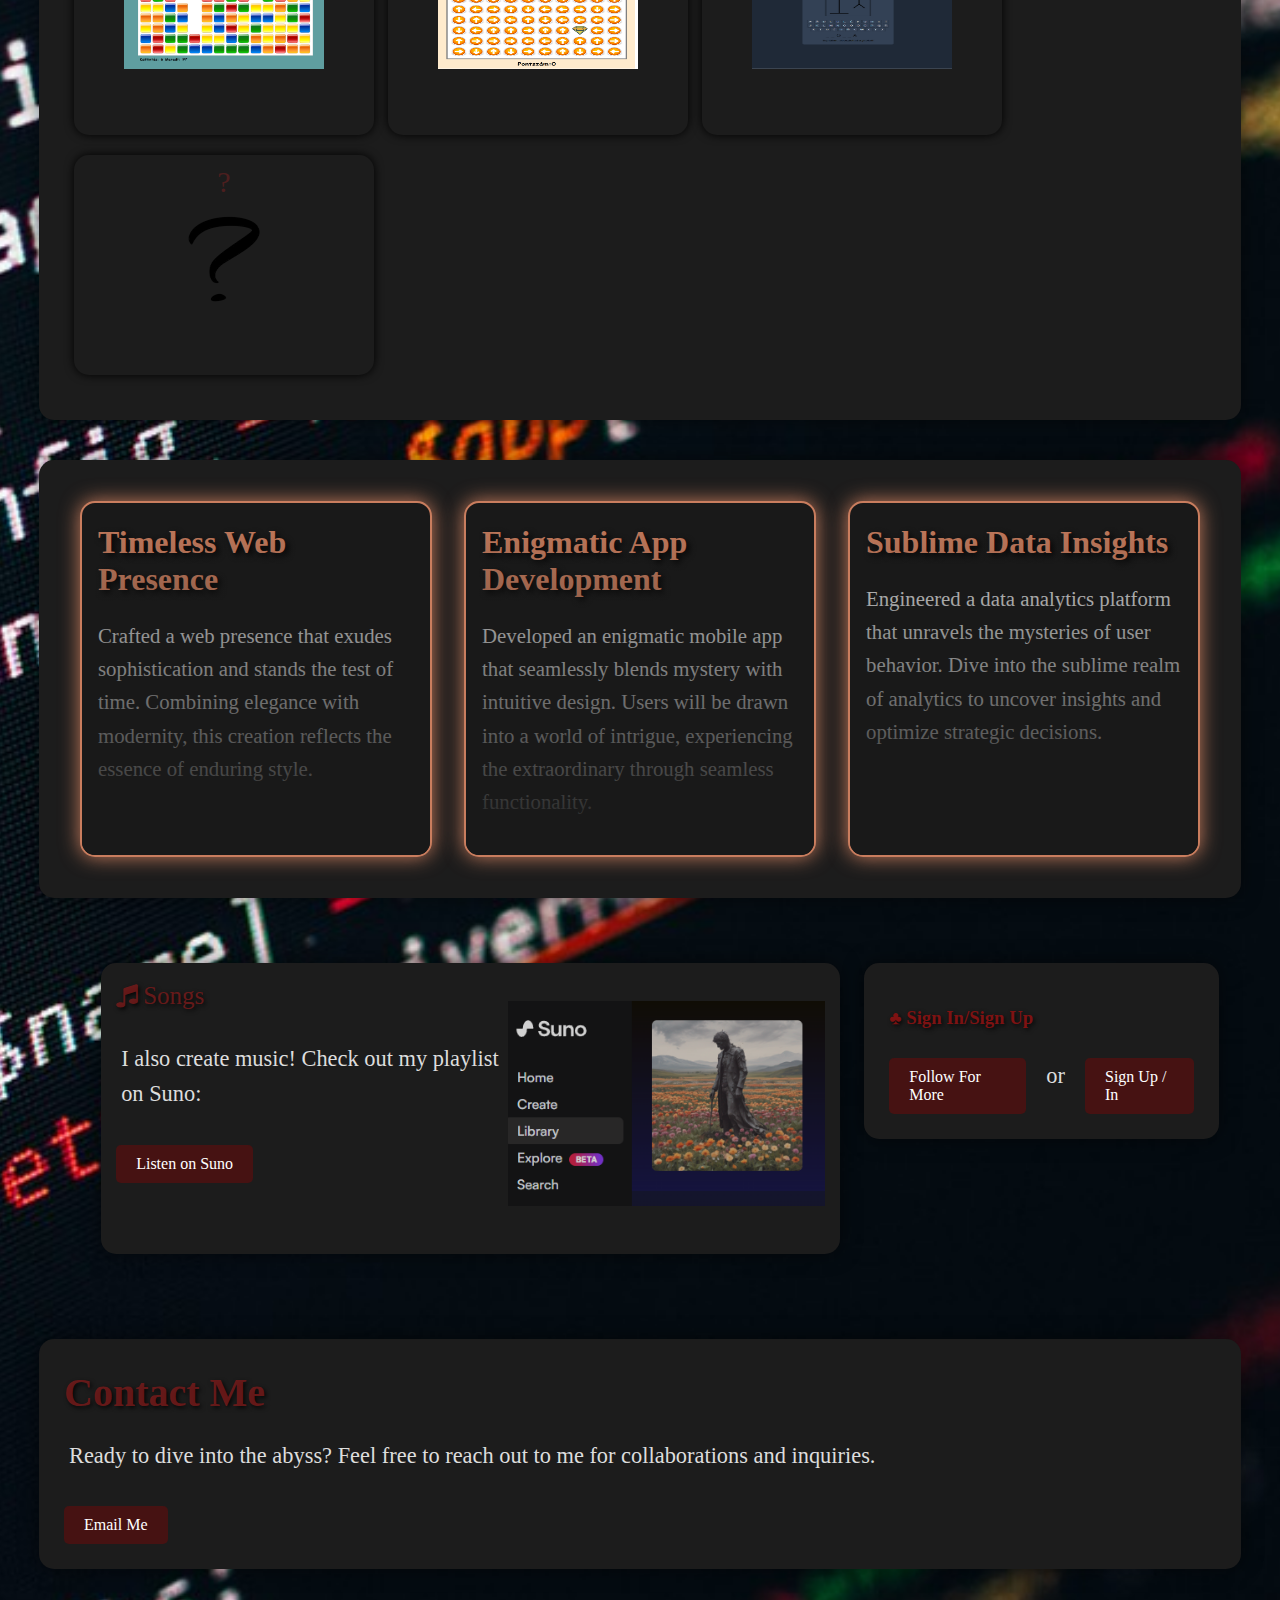
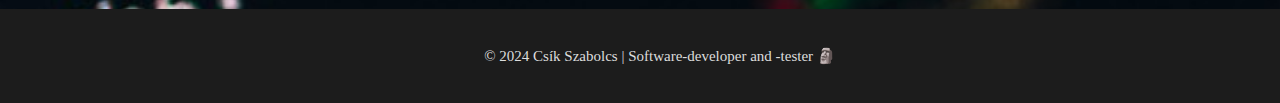
==== commit 346e4f01: "Update index.html-------------------------------------------------------------" ====
--- a/index.html
+++ b/index.html
@@ -7,15 +7,16 @@
     <link rel="stylesheet" href="https://cdn.jsdelivr.net/npm/bootstrap@4.6.2/dist/css/bootstrap.min.css"
         integrity="sha384-xOolHFLEh07PJGoPkLv1IbcEPTNtaed2xpHsD9ESMhqIYd0nLMwNLD69Npy4HI+N" crossorigin="anonymous">
     <link rel="stylesheet" href="https://cdnjs.cloudflare.com/ajax/libs/font-awesome/4.7.0/css/font-awesome.min.css">
+    
     <link rel="icon" type="image/x-icon" href="02.png">
     <title>Portfolio</title>
     <style>
         ::-webkit-scrollbar {  display: none;}
         ::-webkit-scrollbar-thumb {   background: rgba(85, 23, 23, 0.26);   border-radius: 6px; }
         ::-webkit-scrollbar-track {    background: #1c1c1c;    border-radius: 6px; }
-        body {overflow-x: hidden;  scroll-behavior: smooth; font-family: 'Courier New', cursive, sans-serif; background-color: #000000; background-image: url("ds.jpg"); background-position: center; background-repeat: no-repeat; background-size: cover; color: #ffffff; padding: 0; margin: 0; scroll-behavior: smooth; }
+        body {overflow-x: hidden;  scroll-behavior: smooth;  font-family: 'Playfair Display', serif; background-color: #000000; background-image: url("ds.jpg"); background-position: center; background-repeat: no-repeat; background-size: cover; color: #ffffff; padding: 0; margin: 0; scroll-behavior: smooth; }
         header {  text-align: center;padding: 10px 0;  background-color: #1c1c1c;  margin-bottom: 25px; }
-        h1 { animation: rotateColor 5s infinite linear;  padding-top: 10px;  font-size: 4em;   margin: 0;  color: #5e1212;   letter-spacing: 3px; text-shadow: 2px 2px 4px rgba(0, 0, 0, 0.8); }
+        .upper-div h1 { animation: rotateColor 5s infinite linear;  padding-top: 10px;  font-size: 4em;   margin: 0;  color: #5e1212;   letter-spacing: 3px; text-shadow: 2px 2px 4px rgba(0, 0, 0, 0.8); }
         h2 {  animation: rotateColor 5s infinite linear;  text-shadow: 2px 2px 4px rgba(0, 0, 0, 0.8);  font-size: 2.5em;  margin-top: 5px;   margin-bottom: 10px;   color: #791b1bd5;   animation: slideIn 1s ease-out; }
         p {  font-size: 1.4em;  line-height: 1.6;   color: #dddddd;  animation: slideIn 1s ease-out; }
         section { margin: 0 auto; padding: 25px;  margin-bottom: 40px;   background-color: #1c1c1c;  box-shadow: 0 0 20px rgba(0, 0, 0, 0.5);  border-radius: 15px;  width: 90%; }
@@ -655,6 +656,106 @@
     .scrollable {overflow: auto; }
     #center{margin: 0 auto; display:inline-block ; }
 
+
+    .header-section {
+            background-image: url(back.png);
+            border: 1px solid #D3CEC4; border-radius: 1%;
+            padding: 2rem;
+            max-width: 650px;
+            margin: 0 auto;
+            box-shadow: 0 0 10px rgba(0, 0, 0, 0.15);
+            font-family: 'Playfair Display', serif;
+            color: #333333;
+            position: relative;
+            z-index: 10;
+            letter-spacing: 0.5px;
+            cursor: pointer;
+            margin-bottom: 20px;
+        }
+
+        .header-section h1 {
+            font-size: 2.5rem;
+            font-weight: 700;
+            text-transform: uppercase;
+            color: #333333;
+        }
+
+        .header-section p {
+            font-size: 1.1rem;
+            color: #444444;
+            margin: 0.3rem 0;
+        }
+
+        .header-section a {
+            color: #444444;
+            text-decoration: none;
+        }
+
+        .header-section a:hover {
+            text-decoration: underline;
+        }
+
+        .header-section a {
+            pointer-events: none;
+        }
+
+        .enlarged-card a.active-link {
+            pointer-events: auto;
+        }
+
+        .overlay {
+            position: fixed;
+            top: 0;
+            left: 0;
+            width: 100%;
+            height: 100%;
+            background-color: rgba(0, 0, 0, 0.7);
+            display: flex;
+            align-items: center;
+            justify-content: center;
+            opacity: 0;
+            transition: opacity 0.3s ease;
+            z-index: 50;
+        }
+
+        .overlay.active {
+            opacity: 1;
+        }
+
+        .enlarged-card {
+            max-width: 110%;
+            max-height: 110%;
+            background-color: #FFFFFF;
+            padding: 2rem;
+            box-shadow: 0 0 20px rgba(48, 48, 48, 0.2);
+            transform: perspective(1000px) rotateY(0deg) translateY(-100px);
+            transition: transform 0.4s ease-out;
+            animation: pickCard 0.6s ease forwards;
+        }
+
+        @keyframes pickCard {
+            0% {
+                transform: perspective(1000px) rotateY(90deg) translateY(-100px);
+                opacity: 0;
+            }
+            100% {
+                transform: perspective(1000px) rotateY(0deg) translateY(0);
+                opacity: 1;
+            }
+        }
+
+        .section-title {
+            font-size: 2rem;
+            text-transform: uppercase;
+            letter-spacing: 2px;
+            color: #555555;
+        }
+
+        .card-text {
+            color: #333333;
+            letter-spacing: 1px;
+        }
+        .aq h1{color: #333333;}
     </style>
 
 </head>
@@ -673,15 +774,18 @@
                     <label for="switch" class="toggle" onclick="navigateToPage()"></label>
                 </div>
             </div>
-            <h1 style="font-size:5vw">Csík Szabolcs Alex</h1>
+            <h1 style="font-size:5vw">Szabolcs A. Csík</h1>
         </div>
         <h2>My projects<a id="git" href="https://github.com/csikszabi04" class="fa fa-github" style="font-size:40px;" target="blank">&copy;</a></a></h2>
         <div id="scroll-down">↓</div> <!--Scrolls down-->
     </header>
+
+
+
     <section class="animated box bigger" id="ezvan" class="box">
         <div class="container ">
             <div id="left"><a href="https://csikszabi04.github.io/magamrol/" target="_blank"></a>
-                <h2 id="myself"><a href="https://csikszabi04.github.io/magamrol/" target="_blank">Önéletrajz (CV)&lt;--</a></h2>
+                <h2 id="myself"><a href="https://csikszabi04.github.io/card/" target="_blank">Bussiness Card&lt;--</a></h2>
             </div>
             <div id="center">
                 <div class="round-image" id="picdiv">
@@ -692,10 +796,27 @@
                 <h2 id="myself"><a  href="CV.png" download="CV.png" target="_blank">--&gt; Download CV</a></h2>
              </div>
         </div>
-
     </section >
+    <!--
+    <header class="header-section ">
+        <h1 class="aq">Szabolcs A. Csík</h1>
+        <p >Programmer / Software Developer / Tester</p>
+        <p >
+            <a href="https://kkando.hu/" class="hover:text-stone-400" target="_blank">Kandó Kálmán Technikum</a> & <a class="hover:text-stone-400" href="https://nje.hu/" target="_blank">Neumann University</a>
+        </p>
+        <p class="text-lg pb-5">Kecskemét, Hun</p>
+        <p class="mt-4">Tel: (+36) 70 242 2586</p>
+        <p>Email: <a href="https://mail.google.com/mail/?view=cm&fs=1&to=alexszabi04@gmail.com&su=Collaboration%20Opportunity%20%2F%20Egy%C3%BCttm%C5%B1k%C3%B6d%C3%A9si%20Lehet%C5%91s%C3%A9g&body=Dear%20Cs%C3%ADk%20Szabolcs%20Alex,%0A%0AI%20would%20like%20to%20discuss%20a%20collaboration%20opportunity%20with%20you.%0A%0ABest%20regards,%0A%0A%5BYour%20Name%5D%0A%0A---%0A%0AKedves%20Cs%C3%ADk%20Szabolcs%20Alex,%0A%0ASzeretn%C3%A9k%20egy%20egy%C3%BCttm%C5%B1k%C3%B6d%C3%A9si%20lehet%C5%91s%C3%A9gr%C5%91l%20besz%C3%A9lni%20veled.%0A%0A%C3%9Cdv%C3%B6zlettel,%0A%0A%5BNeved%5D" target="_blank" class="text-gray-700">alexszabi04@gmail.com</a></p>
+        <div class="pt-5">
+            <a href="https://www.instagram.com/cs_szabj04/" target="_blank"><i class="fa fa-instagram pr-4"></i></a>
+            <a href="https://mail.google.com/mail/?view=cm&fs=1&to=alexszabi04@gmail.com&su=Collaboration%20Opportunity%20%2F%20Egy%C3%BCttm%C5%B1k%C3%B6d%C3%A9si%20Lehet%C5%91s%C3%A9g&body=Dear%20Cs%C3%ADk%20Szabolcs%20Alex,%0A%0AI%20would%20like%20to%20discuss%20a%20collaboration%20opportunity%20with%20you.%0A%0ABest%20regards,%0A%0A%5BYour%20Name%5D%0A%0A---%0A%0AKedves%20Cs%C3%ADk%20Szabolcs%20Alex,%0A%0ASzeretn%C3%A9k%20egy%20egy%C3%BCttm%C5%B1k%C3%B6d%C3%A9si%20lehet%C5%91s%C3%A9gr%C5%91l%20besz%C3%A9lni%20veled.%0A%0A%C3%9Cdv%C3%B6zlettel,%0A%0A%5BNeved%5D"><i class="fa fa-envelope pr-4"></i></a>
+            <a href="https://www.linkedin.com/in/szabolcs-cs%C3%ADk-a4b767315/" target="_blank"><i class="fa fa-linkedin"></i></a>
+        </div>
+    </header>
+    -->
+
     <section id="about" class="animated box bigger skill">
-        <div class="row d">
+        <div class="row d max-w-10xl mx-auto px-15">
             <div class="col-md-6 ">
                 <div id="skillsdiv" class="sk">
                     <h3>&#9824; Skills</h3>
@@ -769,7 +890,7 @@
     </section>
 
     <section class="animated bigger" class="projectss">
-        <div class="row">
+        <div class="row  max-w-4xl mx-auto text-center px-6">
             <div class="project col-md-4">
                 <h2 >Timeless Web Presence</h2>
                 <p class="project-description">
@@ -1016,6 +1137,42 @@
         }
         setTimeout(hideMatrixEffectAndScroll, 2000);
 
+
+        
+        // Card 
+        document.addEventListener('DOMContentLoaded', function () {
+            const cardSection = document.querySelector('.header-section');
+            const overlay = document.createElement('div');
+            overlay.className = 'overlay';
+
+            cardSection.addEventListener('click', function () {
+                const enlargedCard = cardSection.cloneNode(true);
+                enlargedCard.classList.add('enlarged-card');
+
+                const links = enlargedCard.querySelectorAll('a');
+                links.forEach(link => link.classList.add('active-link'));
+
+                overlay.innerHTML = '';
+                overlay.appendChild(enlargedCard);
+                document.body.appendChild(overlay);
+
+                setTimeout(function () {
+                    overlay.classList.add('active');
+                }, 50);
+                document.body.style.overflow = 'hidden';
+            });
+
+            overlay.addEventListener('click', function (event) {
+                if (event.target === overlay) {
+                    overlay.classList.remove('active');
+                    setTimeout(() => {
+                        overlay.remove();
+                    }, 300);
+                    document.body.style.overflow = 'auto';
+                }
+            });
+        });
+
     </script>
 </body>
 
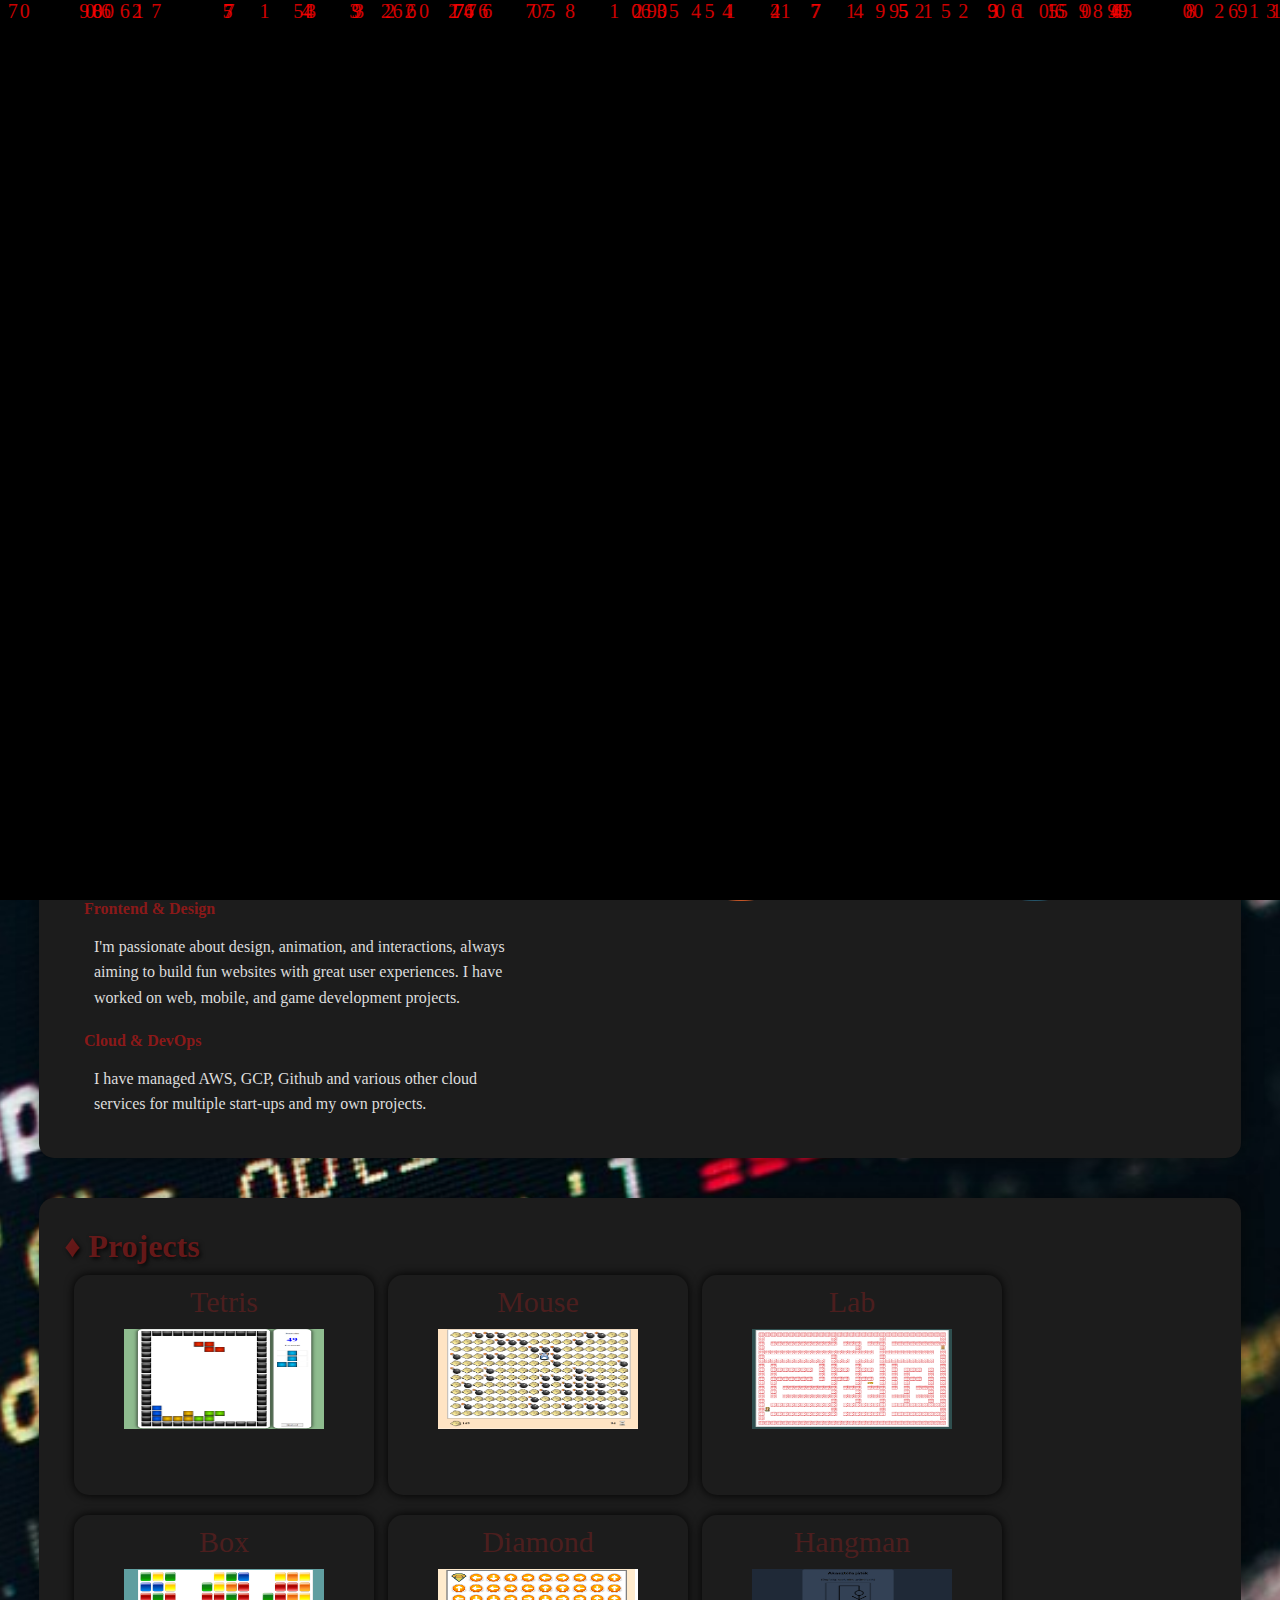
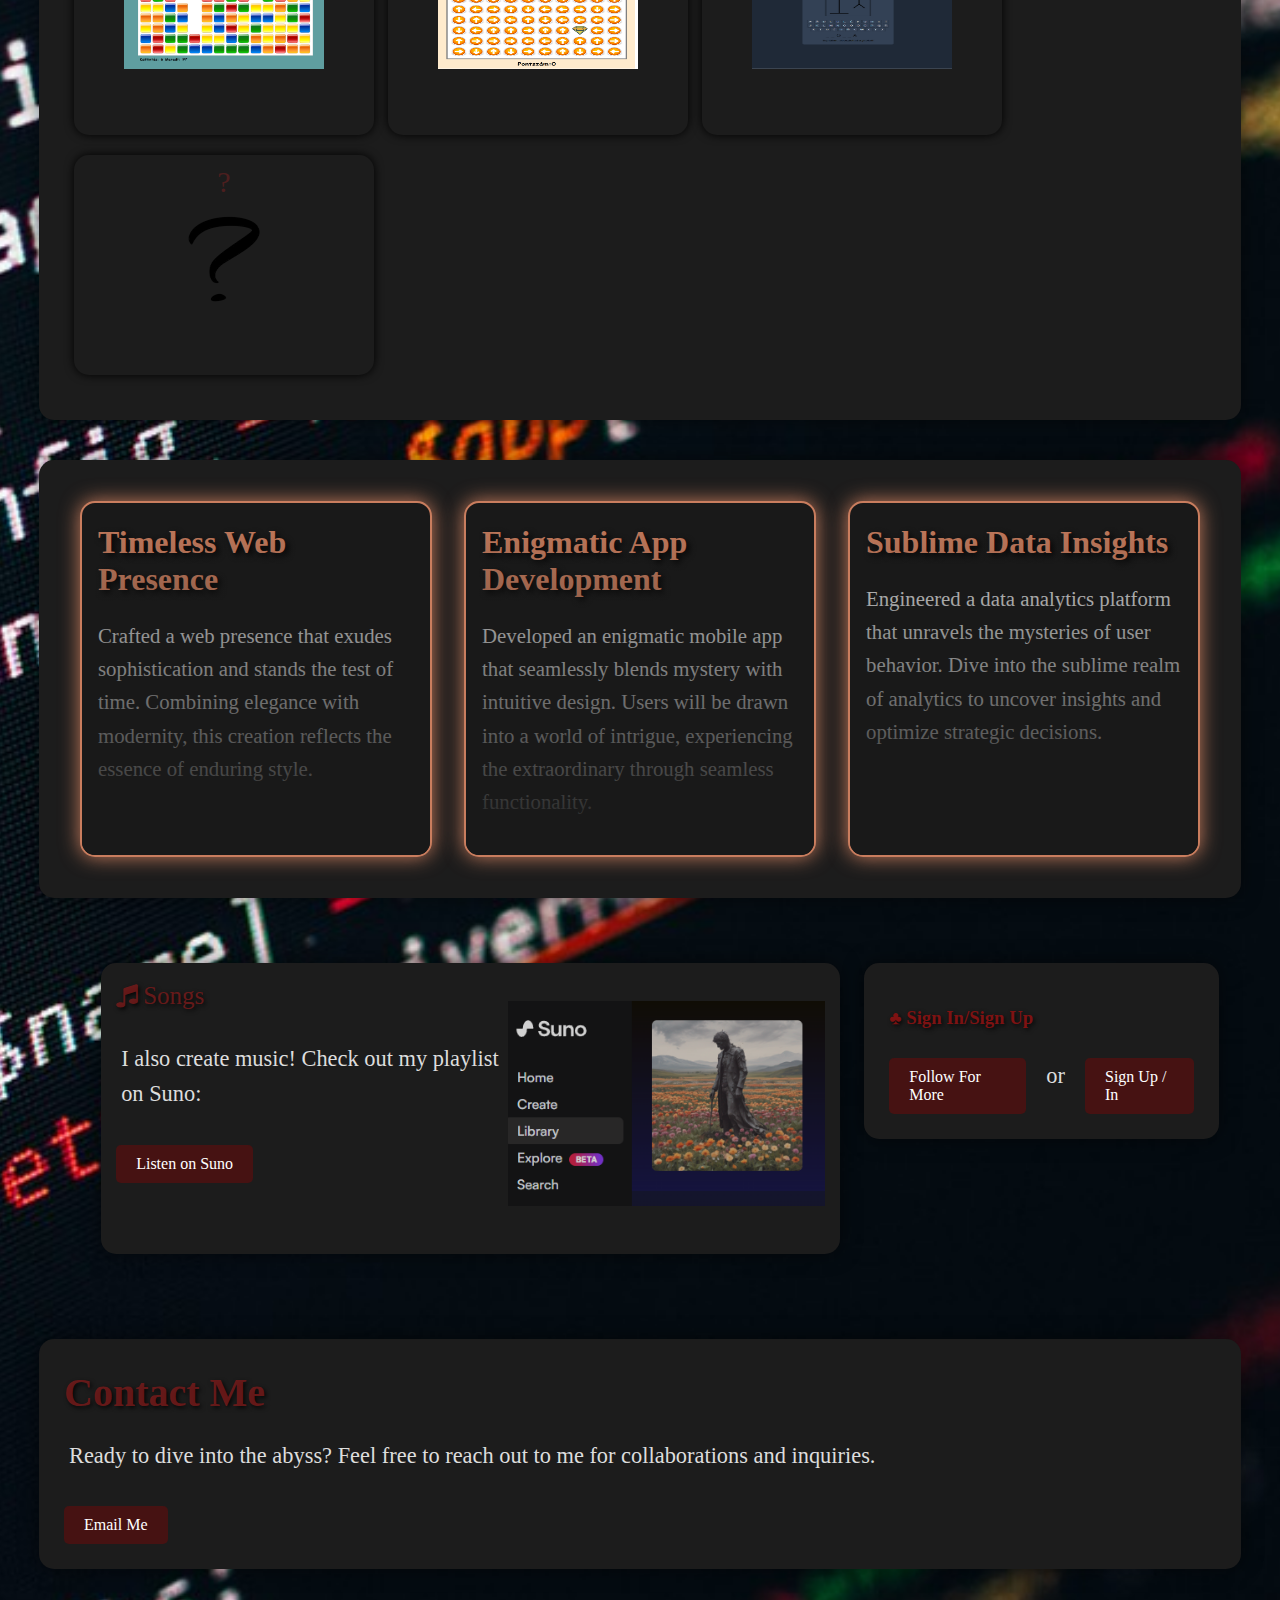
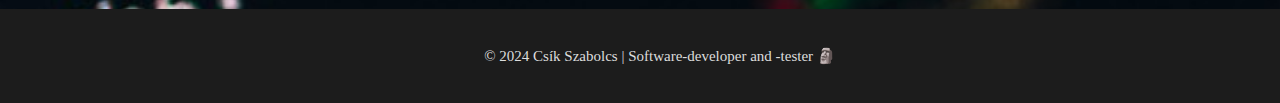
==== commit eca667a1: "Update index.html----------------------------------------------------------------------------" ====
--- a/index.html
+++ b/index.html
@@ -7,7 +7,6 @@
     <link rel="stylesheet" href="https://cdn.jsdelivr.net/npm/bootstrap@4.6.2/dist/css/bootstrap.min.css"
         integrity="sha384-xOolHFLEh07PJGoPkLv1IbcEPTNtaed2xpHsD9ESMhqIYd0nLMwNLD69Npy4HI+N" crossorigin="anonymous">
     <link rel="stylesheet" href="https://cdnjs.cloudflare.com/ajax/libs/font-awesome/4.7.0/css/font-awesome.min.css">
-    
     <link rel="icon" type="image/x-icon" href="02.png">
     <title>Portfolio</title>
     <style>
@@ -495,7 +494,7 @@
         }
         #emailp{ font-size: 1rem; color: green;}
         #or{margin: 10px 20px;}
-        .toggle { margin-top: 20px;  position : relative ;  display : inline-block;  width : 40px; height : 20px;  background-color: #1c1c1c;  border-radius: 30px; border: 2px solid rgb(48, 48, 48);  }   
+        .toggle { opacity: 0.1; margin-top: 20px;  position : relative ;  display : inline-block;  width : 40px; height : 20px;  background-color: #1c1c1c;  border-radius: 30px; border: 2px solid rgb(48, 48, 48);  }   
         .toggle:after { content: '';  position: absolute; width: 16px;  height: 16px; border-radius: 50%; background-color: rgb(43, 43, 43); left: 1px;  transition:  all 0.5s;}     
         .checkbox:checked + .toggle::after {   left : 30px;  }    
         .checkbox:checked + .toggle { background-color: rgb(0, 19, 128);}    
@@ -756,11 +755,163 @@
             letter-spacing: 1px;
         }
         .aq h1{color: #333333;}
+
+        /* Static */
+        .static-overlay {
+      position: fixed;
+      top: 0;
+      left: 0;
+      width: 100%;
+      height: 100%;
+      background: url('https://www.transparenttextures.com/patterns/asfalt-dark.png'), black;
+      background-blend-mode: multiply;
+      filter: contrast(200%) brightness(200%);
+      pointer-events: none;
+      opacity: 0;
+      z-index: 10;
+      transition: opacity 0.4s ease;
+      display: flex;
+      align-items: center;
+      justify-content: center;
+    }
+
+    /* Static Lines for Flicker Effect */
+    .static-lines {
+      position: absolute;
+      top: 0;
+      left: 0;
+      width: 100%;
+      height: 100%;
+      pointer-events: none;
+      z-index: 5;
+      opacity: 0;
+      animation: staticLines 0.5s steps(30) infinite;
+    }
+
+    /* Randomized Static Lines Animation */
+    @keyframes staticLines {
+      0% {
+        background: repeating-linear-gradient(0deg, transparent, transparent 2px, #7e050577 2px, #7e050577 3px);
+        opacity: 0.4;
+      }
+      10% {
+        background: repeating-linear-gradient(0deg, transparent, transparent 1px, #7e050577 1px, #7e050577 3px);
+        opacity: 0.6;
+      }
+      20% {
+        background: repeating-linear-gradient(0deg, transparent, transparent 4px, #7e050577 4px, #7e050577 5px);
+        opacity: 0.5;
+      }
+      30% {
+        background: repeating-linear-gradient(0deg, transparent, transparent 3px, #7e050577 3px, #7e050577 4px);
+        opacity: 0.8;
+      }
+      40% {
+        background: repeating-linear-gradient(0deg, transparent, transparent 2px, #7e050577 2px, #7e050577 5px);
+        opacity: 0.4;
+      }
+      50% {
+        background: repeating-linear-gradient(0deg, transparent, transparent 1px, #7e050577 1px, #7e050577 2px);
+        opacity: 0.6;
+      }
+      60% {
+        background: repeating-linear-gradient(0deg, transparent, transparent 2px, #7e050577 2px, #7e050577 4px);
+        opacity: 0.7;
+      }
+      70% {
+        background: repeating-linear-gradient(0deg, transparent, transparent 3px, #7e050577 3px, #7e050577 5px);
+        opacity: 0.3;
+      }
+      80% {
+        background: repeating-linear-gradient(0deg, transparent, transparent 2px, #7e050577 2px, #7e050577 4px);
+        opacity: 0.6;
+      }
+      90% {
+        background: repeating-linear-gradient(0deg, transparent, transparent 3px, #7e050577 3px, #7e050577 6px);
+        opacity: 0.7;
+      }
+      100% {
+        background: repeating-linear-gradient(0deg, transparent, transparent 1px, #7e050577 1px, #7e050577 2px);
+        opacity: 0.4;
+      }
+    }
+
+    /* Centered Smile */
+    .smile {
+      font-size: 100px;
+      color: #00ff00;
+      text-shadow: 0 0 10px #00ff00, 0 0 20px #d9ff00;
+      opacity: 0;
+      animation: smileFade 0.8s ease-in-out forwards;
+    }
+
+    /* Keyframes for smile fade-in */
+    @keyframes smileFade {
+      0% { opacity: 0; transform: scale(0.8); }
+      50% { opacity: 0.6; transform: scale(1.1); }
+      100% { opacity: 1; transform: scale(1); }
+    }
+
+    /* Keyframes for intense static effect */
+    @keyframes static-effect {
+      0%, 100% { background-color: #000; opacity: 0.4; }
+      2% { background-color: #00ff0077; opacity: 0.9; filter: brightness(250%); }
+      4% { background-color: #000; opacity: 0.7; filter: brightness(150%); }
+      6% { background-color: #7e050577; opacity: 0.3; filter: brightness(120%); }
+      8% { background-color: #000; opacity: 0.9; filter: brightness(200%); }
+      10% { background-color: #00ff0077; opacity: 0.5; }
+      12% { background-color: #000; opacity: 0.6; filter: brightness(180%); }
+      14% { background-color: #7e050577; opacity: 0.6; filter: brightness(130%); }
+      16% { background-color: #000; opacity: 0.9; }
+      18% { background-color: #00ff0077; opacity: 0.4; }
+      20% { background-color: #000; opacity: 0.8; filter: brightness(200%); }
+      22% { background-color: #00ff0077; opacity: 0.5; }
+      24% { background-color: #7e050577; opacity: 0.7; filter: brightness(180%); }
+      26% { background-color: #7e050577; opacity: 0.4; }
+      28% { background-color: #000; opacity: 0.8; filter: brightness(170%); }
+      30% { background-color: #00ff0077; opacity: 0.5; filter: brightness(220%); }
+      32% { background-color: #7e050577; opacity: 0.9; }
+      34% { background-color: #00ff0077; opacity: 0.7; }
+      36% { background-color: #000; opacity: 0.6; filter: brightness(200%); }
+      38% { background-color: #7e050577; opacity: 0.5; }
+      40% { background-color: #000; opacity: 0.7; }
+      42% { background-color: #00ff0077; opacity: 0.9; filter: brightness(150%); }
+      44% { background-color: #000; opacity: 0.8; }
+      46% { background-color: #7e050577; opacity: 0.6; }
+      48% { background-color: #000; opacity: 0.9; }
+      50% { background-color: #00ff0077; opacity: 0.5; filter: brightness(200%); }
+      52% { background-color: #000; opacity: 0.7; }
+      84% { background-color: #2470069a; opacity: 0.9; filter: brightness(150%); }
+      86% { background-color: #1b860086; opacity: 0.4; }
+      88% { background-color: #000; opacity: 0.8; }
+      90% { background-color: #7e050577; opacity: 0.6; }
+      92% { background-color: #000; opacity: 0.9; }
+      94% { background-color: #00ff0077; opacity: 0.5; }
+      96% { background-color: #000; opacity: 0.7; }
+      98% { background-color: #7e050577; opacity: 0.4; }
+    }
+    .static-active {
+      animation: static-effect 1s steps(50) forwards;
+      opacity: 1;
+    }
+
+    @keyframes shadowFlicker {
+      0%, 100% { opacity: 0.1; transform: scale(1); }
+      20% { opacity: 0.3; transform: scale(1.1); }
+      40% { opacity: 0.2; transform: scale(1.05); }
+      60% { opacity: 0.35; transform: scale(1.2); }
+      80% { opacity: 0.25; transform: scale(1.15); }
+    }
     </style>
 
 </head>
 <body onload="start();">
     <div class="particles"></div>
+    <div id="staticOverlay" class="static-overlay">
+        <div class="static-lines"></div> <!-- Static lines layer -->
+        <div class="alastor-shadow"></div> 
+        <div class="smile">:)</div>
+      </div>
     <header >
         <div class="upper-div ">
             <div  id="leftname" class="logo">Cs_Szabj04 <br> <p id="emailp"></p></div>
@@ -776,7 +927,7 @@
             </div>
             <h1 style="font-size:5vw">Szabolcs A. Csík</h1>
         </div>
-        <h2>My projects<a id="git" href="https://github.com/csikszabi04" class="fa fa-github" style="font-size:40px;" target="blank">&copy;</a></a></h2>
+        <h2>My projects<a id="git" href="https://github.com/csikszabi04" class="fa fa-github" style="font-size:40px;" onclick="triggerTransition(event)">&copy;</a></a></h2>
         <div id="scroll-down">↓</div> <!--Scrolls down-->
     </header>
 
@@ -785,7 +936,7 @@
     <section class="animated box bigger" id="ezvan" class="box">
         <div class="container ">
             <div id="left"><a href="https://csikszabi04.github.io/magamrol/" target="_blank"></a>
-                <h2 id="myself"><a href="https://csikszabi04.github.io/card/" target="_blank">Bussiness Card&lt;--</a></h2>
+                <h2 id="myself"><a href="https://csikszabi04.github.io/card/" onclick="triggerTransition(event)" >Bussiness Card&lt;--</a></h2>
             </div>
             <div id="center">
                 <div class="round-image" id="picdiv">
@@ -885,7 +1036,7 @@
             <span style="font-size:3vw"><a href="https://csikszabi04.github.io/box/" target="_blank">Box<img style="width:100%;" src="dobozok.png" alt=""></a></span>
             <span style="font-size:3vw"><a href="https://csikszabi04.github.io/diamond/" target="_blank">Diamond<img style="width:100%;" src="diamond.png" alt=""></a> </span>
             <span style="font-size:3vw"><a href="https://csikszabi04.github.io/hangman/" target="_blank">Hangman<img style="width:100%;" src="hang.png" alt=""></a> </span>
-            <div id="cen"><span style="font-size:3vw"><a href="video.html" target="_blank">?<img style="width:100%;" src="questionmark.png" alt=""></a> </span></div>
+            <div id="cen"><span onclick="triggerTransitione()" style="font-size:3vw"><a >?<img style="width:100%;" src="questionmark.png" ></a> </span></div>
         </div>
     </section>
 
@@ -1173,6 +1324,23 @@
             });
         });
 
+
+        function triggerTransition(event) {
+            const staticOverlay = document.getElementById('staticOverlay');
+            event.preventDefault();
+            staticOverlay.classList.add('static-active');
+            setTimeout(() => {
+                window.location.href = event.target.href;
+            }, 900); 
+        }
+
+        function triggerTransitione() {
+            const staticOverlay = document.getElementById('staticOverlay');
+            staticOverlay.classList.add('static-active');
+            setTimeout(() => {
+                window.location.href = "https://csikszabi04.github.io/video.html";
+            }, 900); 
+        }
     </script>
 </body>
 
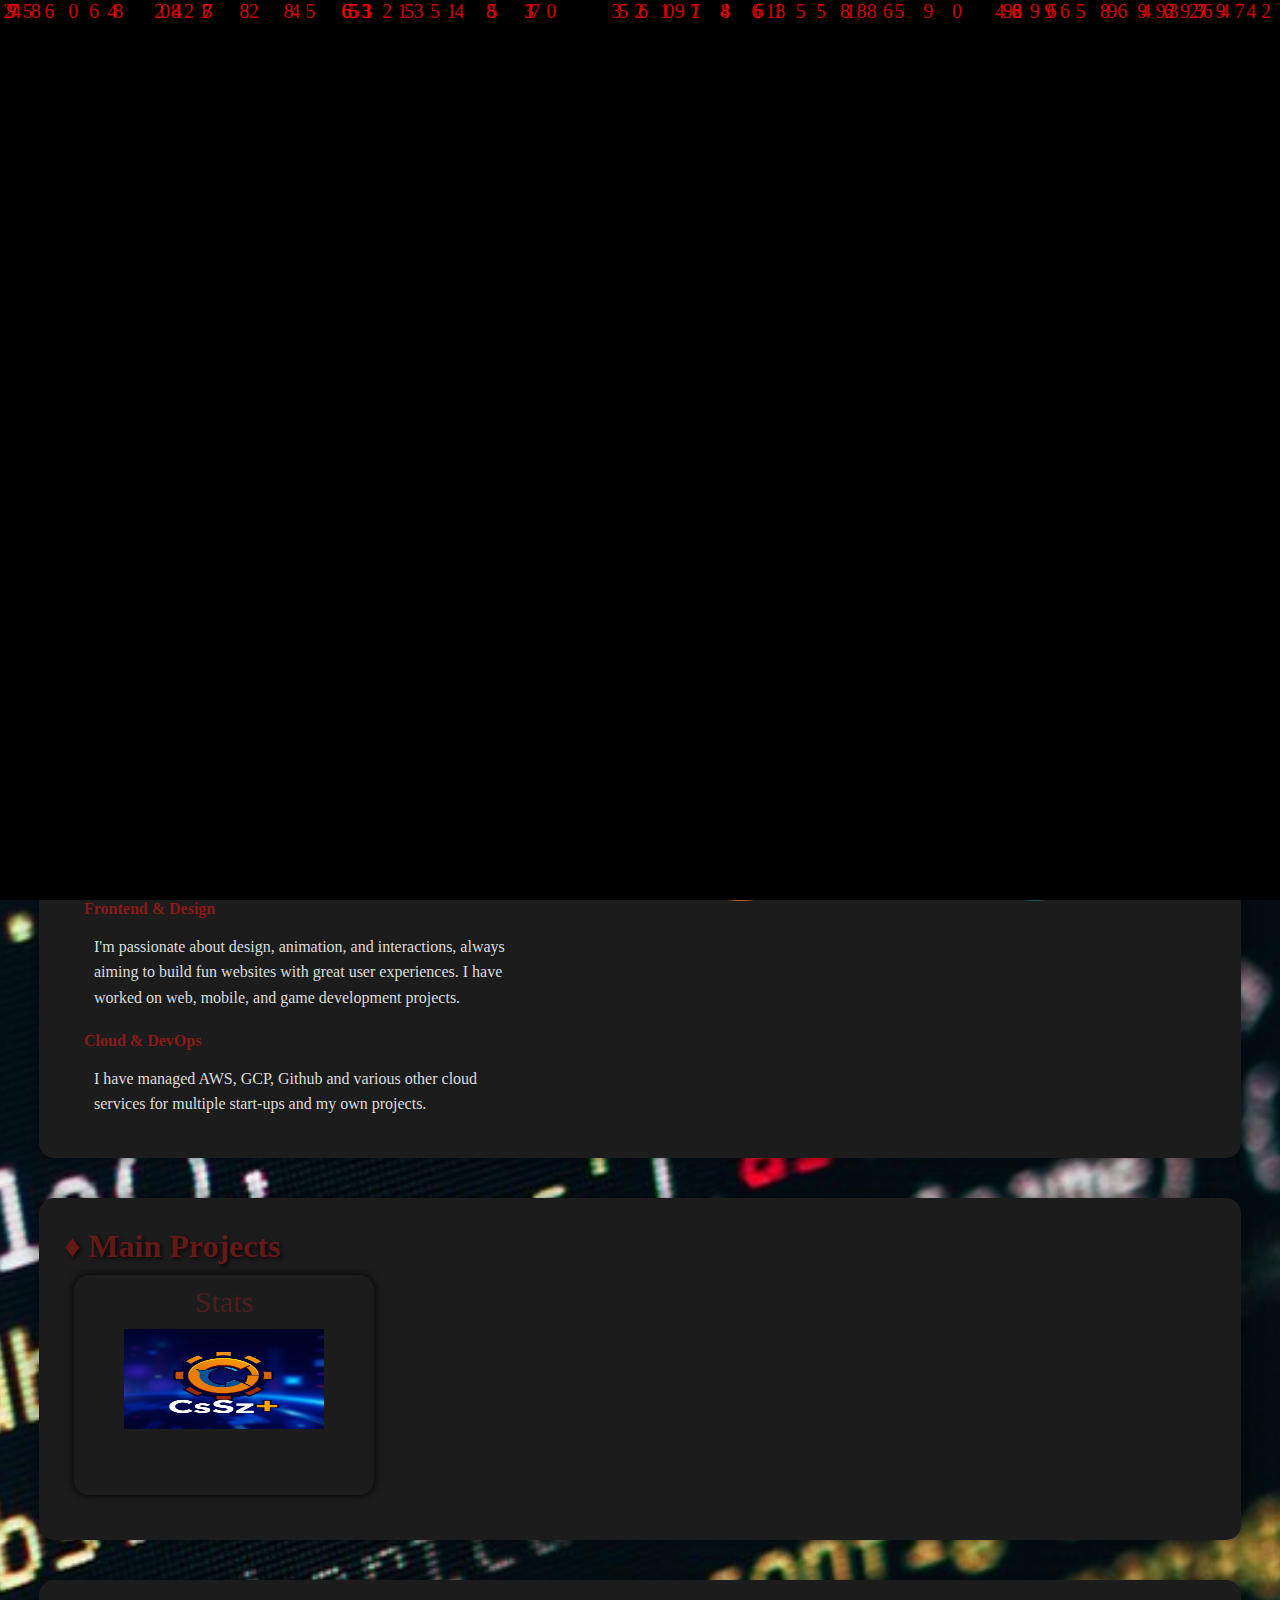
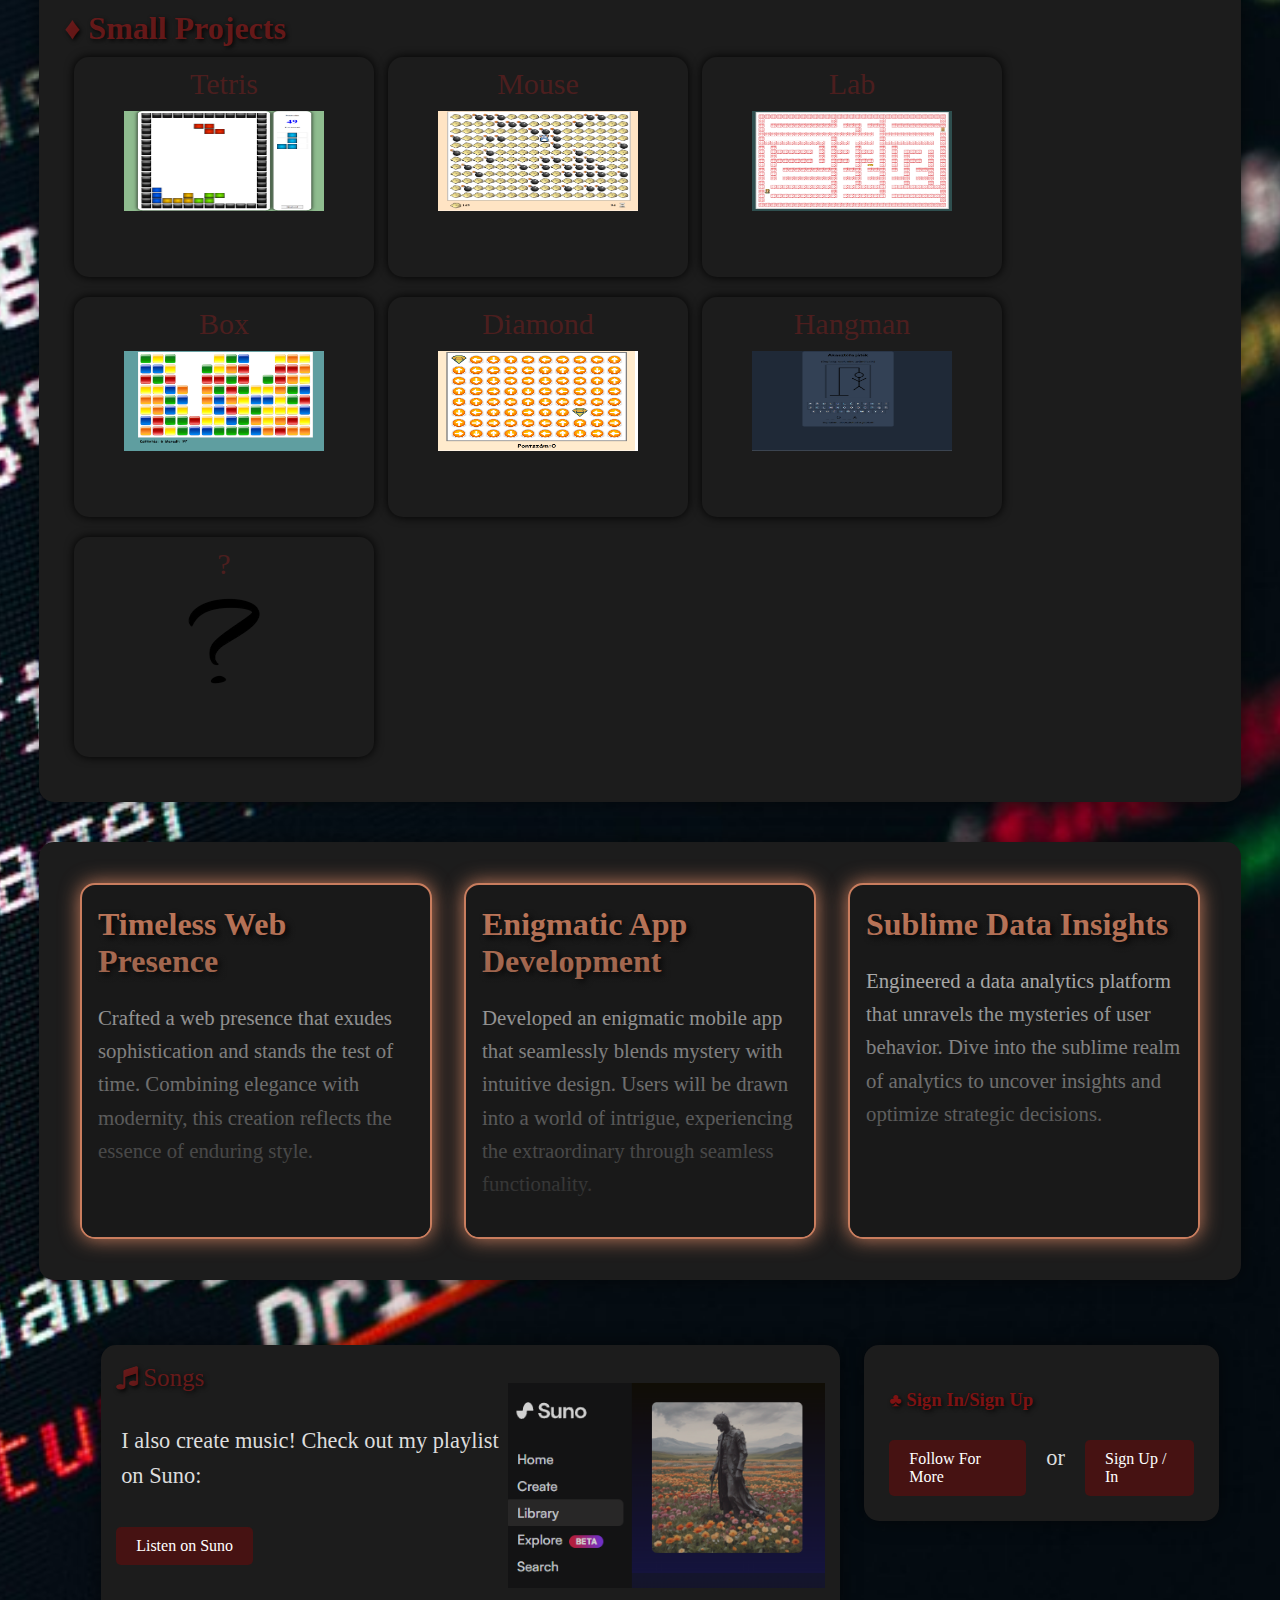
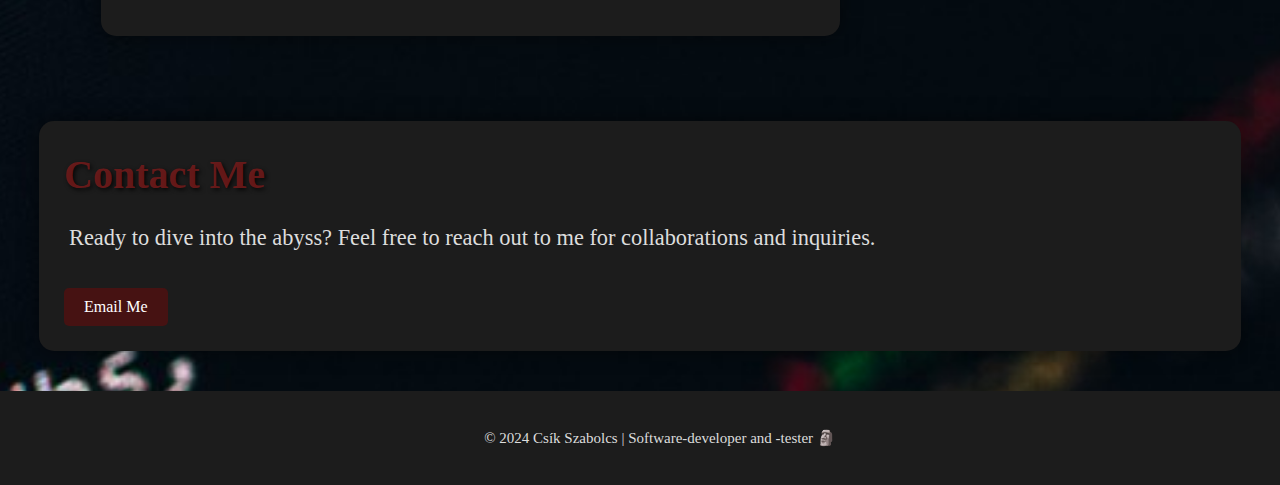
==== commit a479452c: "Update index.html-------------------------------------------------------------" ====
--- a/index.html
+++ b/index.html
@@ -1026,9 +1026,16 @@
         </div>
     </section>
 
-
+    
     <section class="animated box bigger ko">
-        <h2 id="projecth2">&#9830; Projects</h2>
+        <h2 id="projecth2">&#9830; Main Projects</h2>
+        <div id="main">
+            <span style="font-size:3vw" ><a href="https://csikszabi04.github.io/stats/" target="_balnk">Stats<img style="width:100%;" src="ad.jpg" ></a></span>
+        </div>
+    </section>
+
+    <section class="animated box bigger ko">
+        <h2 id="projecth2">&#9830; Small Projects</h2>
         <div id="main">
             <span style="font-size:3vw" ><a href="https://csikszabi04.github.io/tetris/" target="_balnk">Tetris<img style="width:100%;" src="tetris.png"></a></span>
             <span style="font-size:3vw" ><a href="https://csikszabi04.github.io/mouse/eger.html" target="_blank">Mouse<img style="width:100%;" src="sajt.png"  alt=""> </a></span>
@@ -1341,6 +1348,10 @@
                 window.location.href = "https://csikszabi04.github.io/video.html";
             }, 900); 
         }
+
+
+
+        
     </script>
 </body>
 
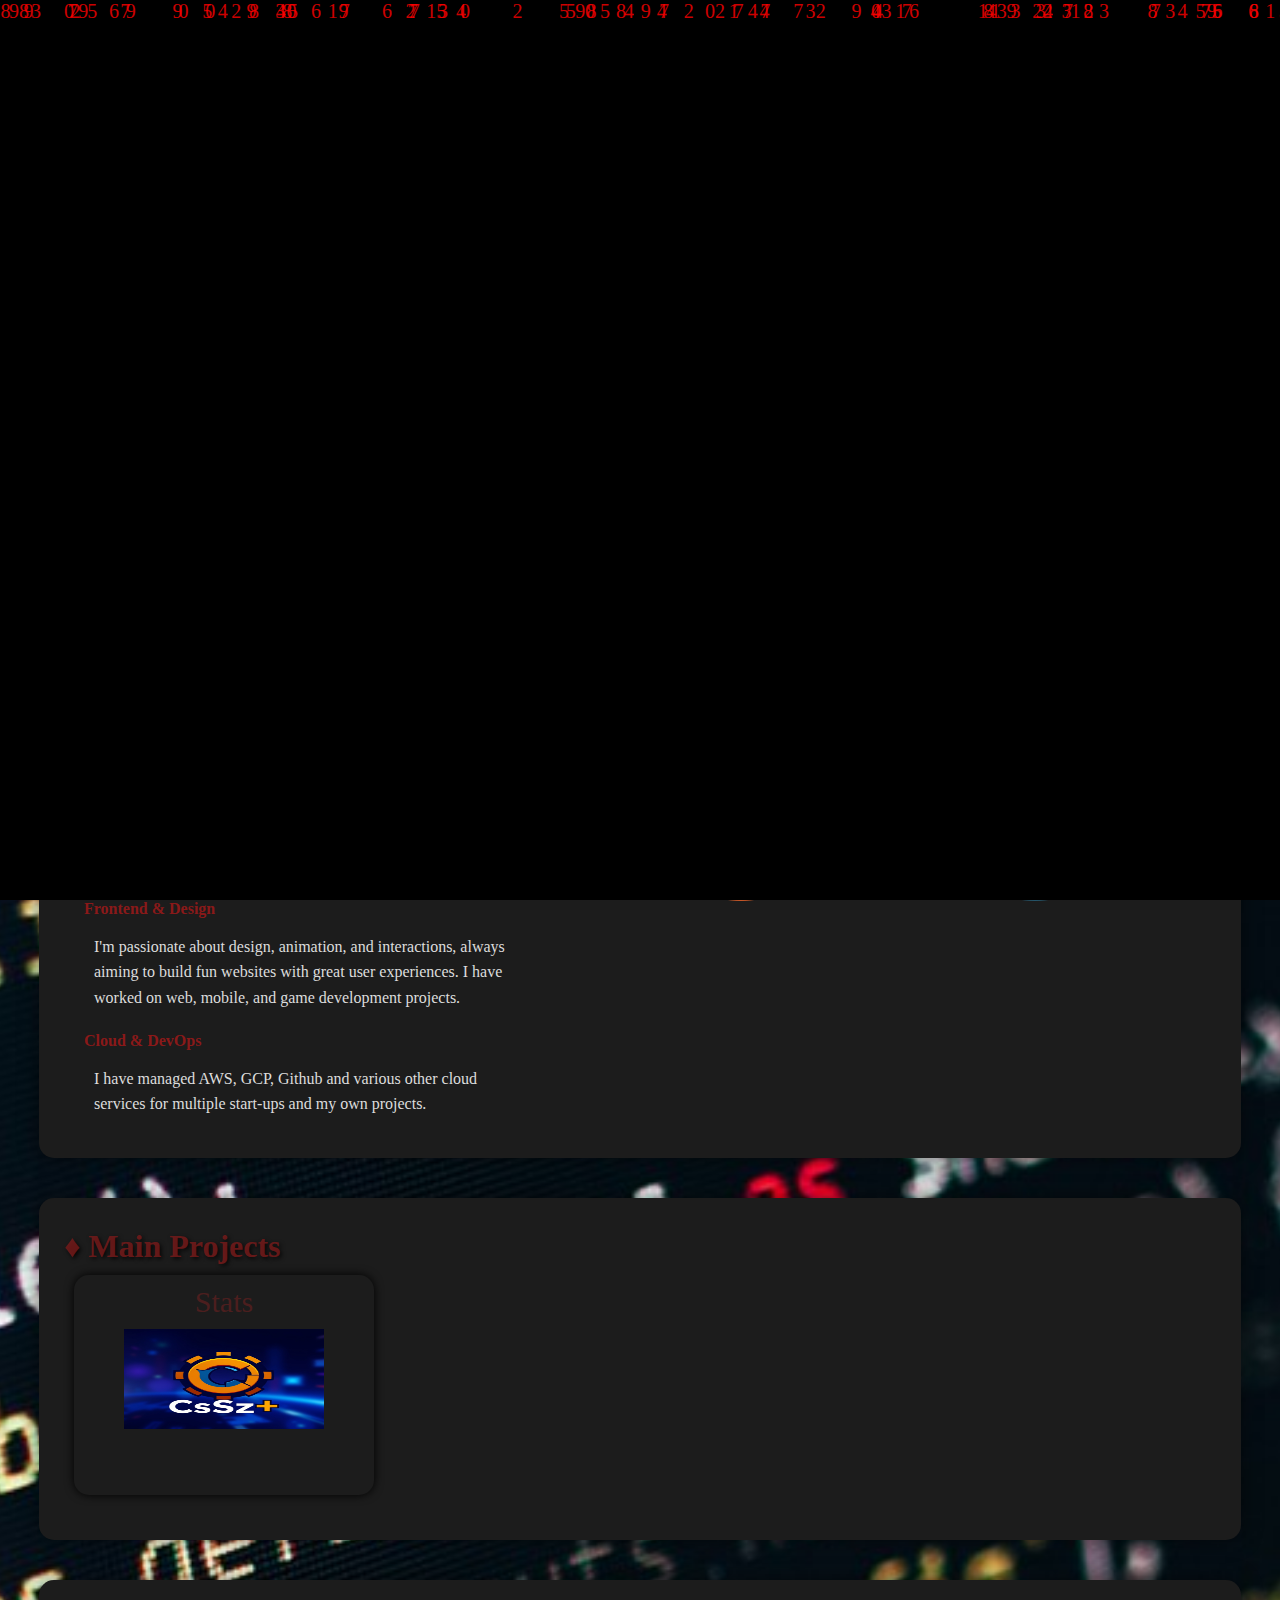
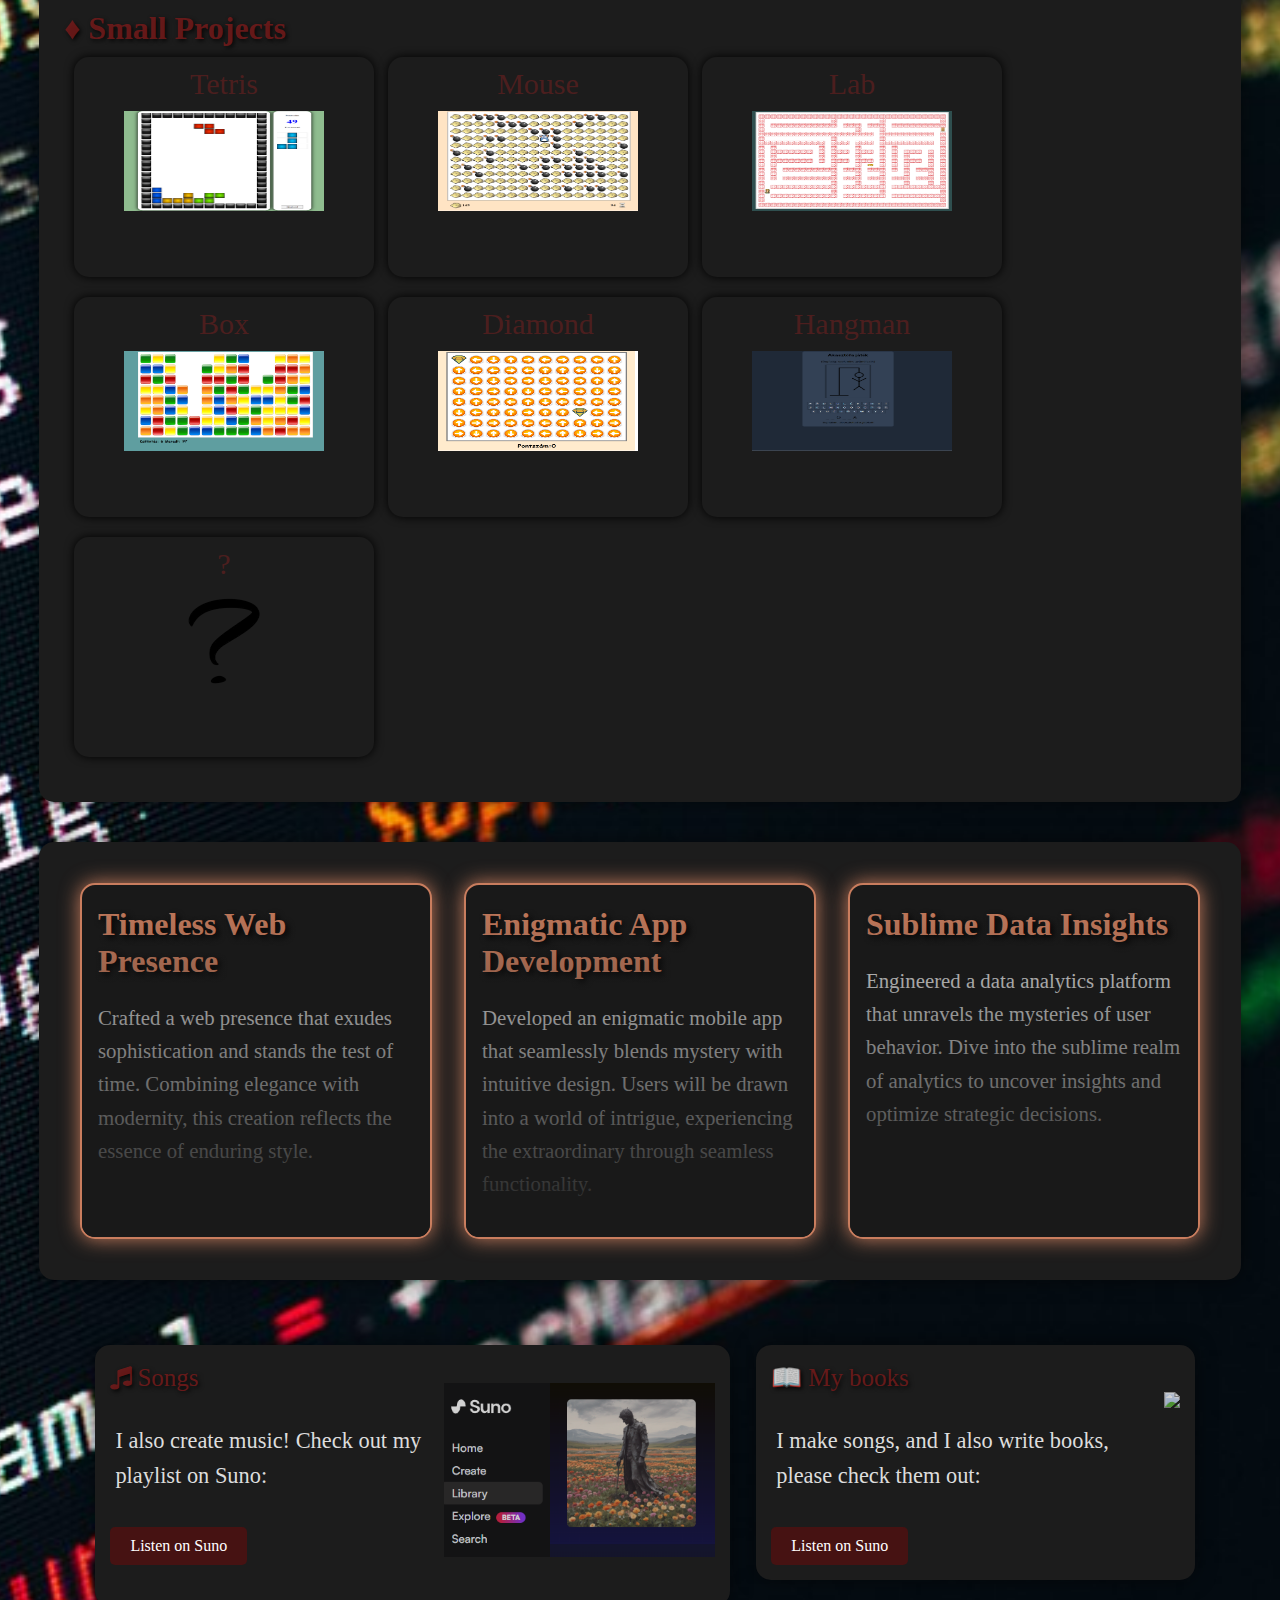
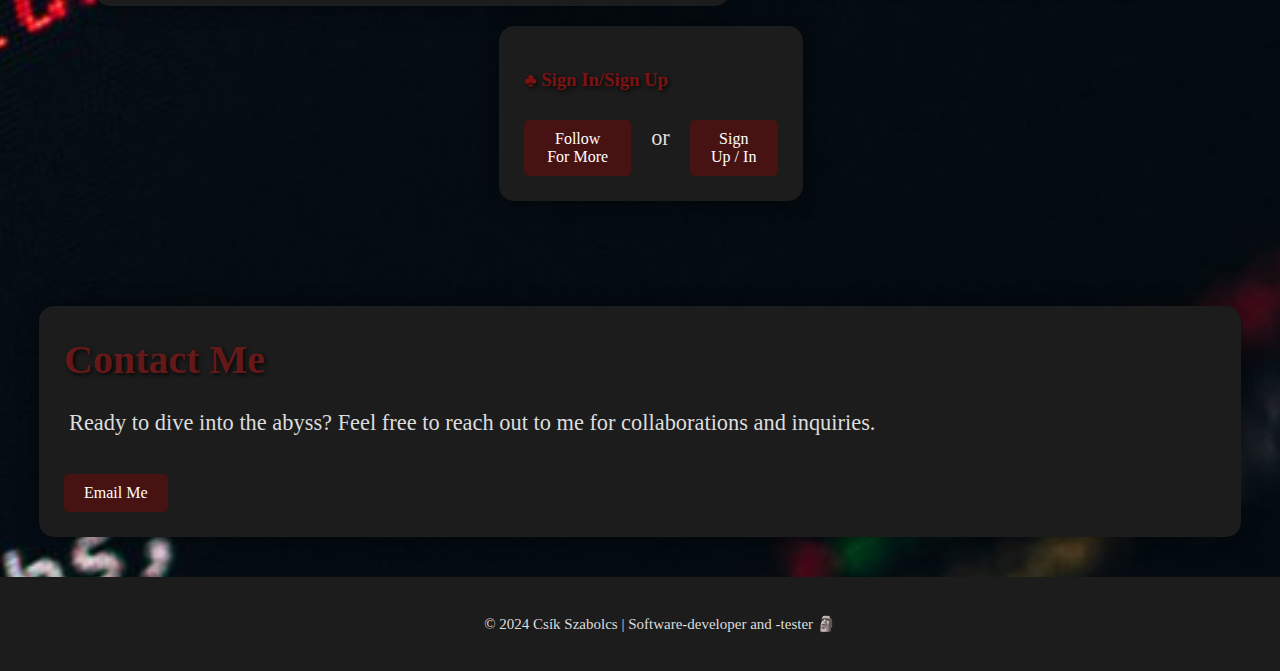
==== commit 52c4107c: "Update index.html----------------------------------------------------------------------------" ====
--- a/index.html
+++ b/index.html
@@ -902,6 +902,8 @@
       60% { opacity: 0.35; transform: scale(1.2); }
       80% { opacity: 0.25; transform: scale(1.15); }
     }
+    .re{margin: 0px auto; width: 25%; text-align: center;}
+    .res{text-align: center;}
     </style>
 
 </head>
@@ -1095,25 +1097,46 @@
                 </section>
             </div>
             <div class="col-md-6 ">
-                <section class="">
-                    <div class=" signin">
-
-                        <div class="row"><h3>&#9827; Sign In</h3><h3>/</h3><h3>Sign Up</h3></div> 
-                        <div class="row"><a href="#" class="button" id="signInUpBtn">Follow For More</a> <p id="or"> or </p> <a href="https://csikszabi04.github.io/signin/" class="button">Sign Up / In</a></div>
-                        <div id="signoverlay" class="signoverlay">
-                            <div class="form-container">
-                                <span class="close-btn" id="closeBtn">&times;</span>
-                                <h2>Join our newsletter</h2>
-                                <input type="email" id="email" placeholder="Email">
-                                <button id="submitBtn">Submit</button>
-                                <div id="message" class="mt-3"></div>
+                <section class="animated box smaller">
+                    <div class="">
+                        <div class="songs">
+                            <div class="row">
+                                <div class="col-7">
+                                    <h2 class="fa ">&#128214;  My books</h2>
+                                    <p class="m">I make songs, and I also write books, please check them out: </p>
+                                    <a href="https://www.wattpad.com/user/thejasonronin04" target="_blank" class="button ">Listen on Suno</a>
+                                </div>
+                                <div class="col-5 ">    
+                                    <p>
+                                    <a href="https://www.wattpad.com/user/thejasonronin04" target="_blank"><img src="wattpad.png" class="img-fluid" id="suno"></a></p>
+                                </div>
                             </div>
                         </div>
                     </div>
                 </section>
             </div>
         </div>
-    </section>
+
+        <div class="re">
+            <section class="">
+                <div class="res signin">
+                    <div class="row"><h3>&#9827; Sign In</h3><h3>/</h3><h3>Sign Up</h3></div> 
+                    <div class="row"><a href="#" class="button" id="signInUpBtn">Follow For More</a> <p id="or"> or </p> <a href="https://csikszabi04.github.io/signin/" class="button">Sign Up / In</a></div>
+                    <div id="signoverlay" class="signoverlay">
+                        <div class="form-container">
+                            <span class="close-btn" id="closeBtn">&times;</span>
+                            <h2>Join our newsletter</h2>
+                            <input type="email" id="email" placeholder="Email">
+                            <button id="submitBtn">Submit</button>
+                            <div id="message" class="mt-3"></div>
+                        </div>
+                    </div>
+                </div>
+            </section>
+        </div>
+      
+
+        </section>
 
 
     <section class="animated bigger" id="contact">
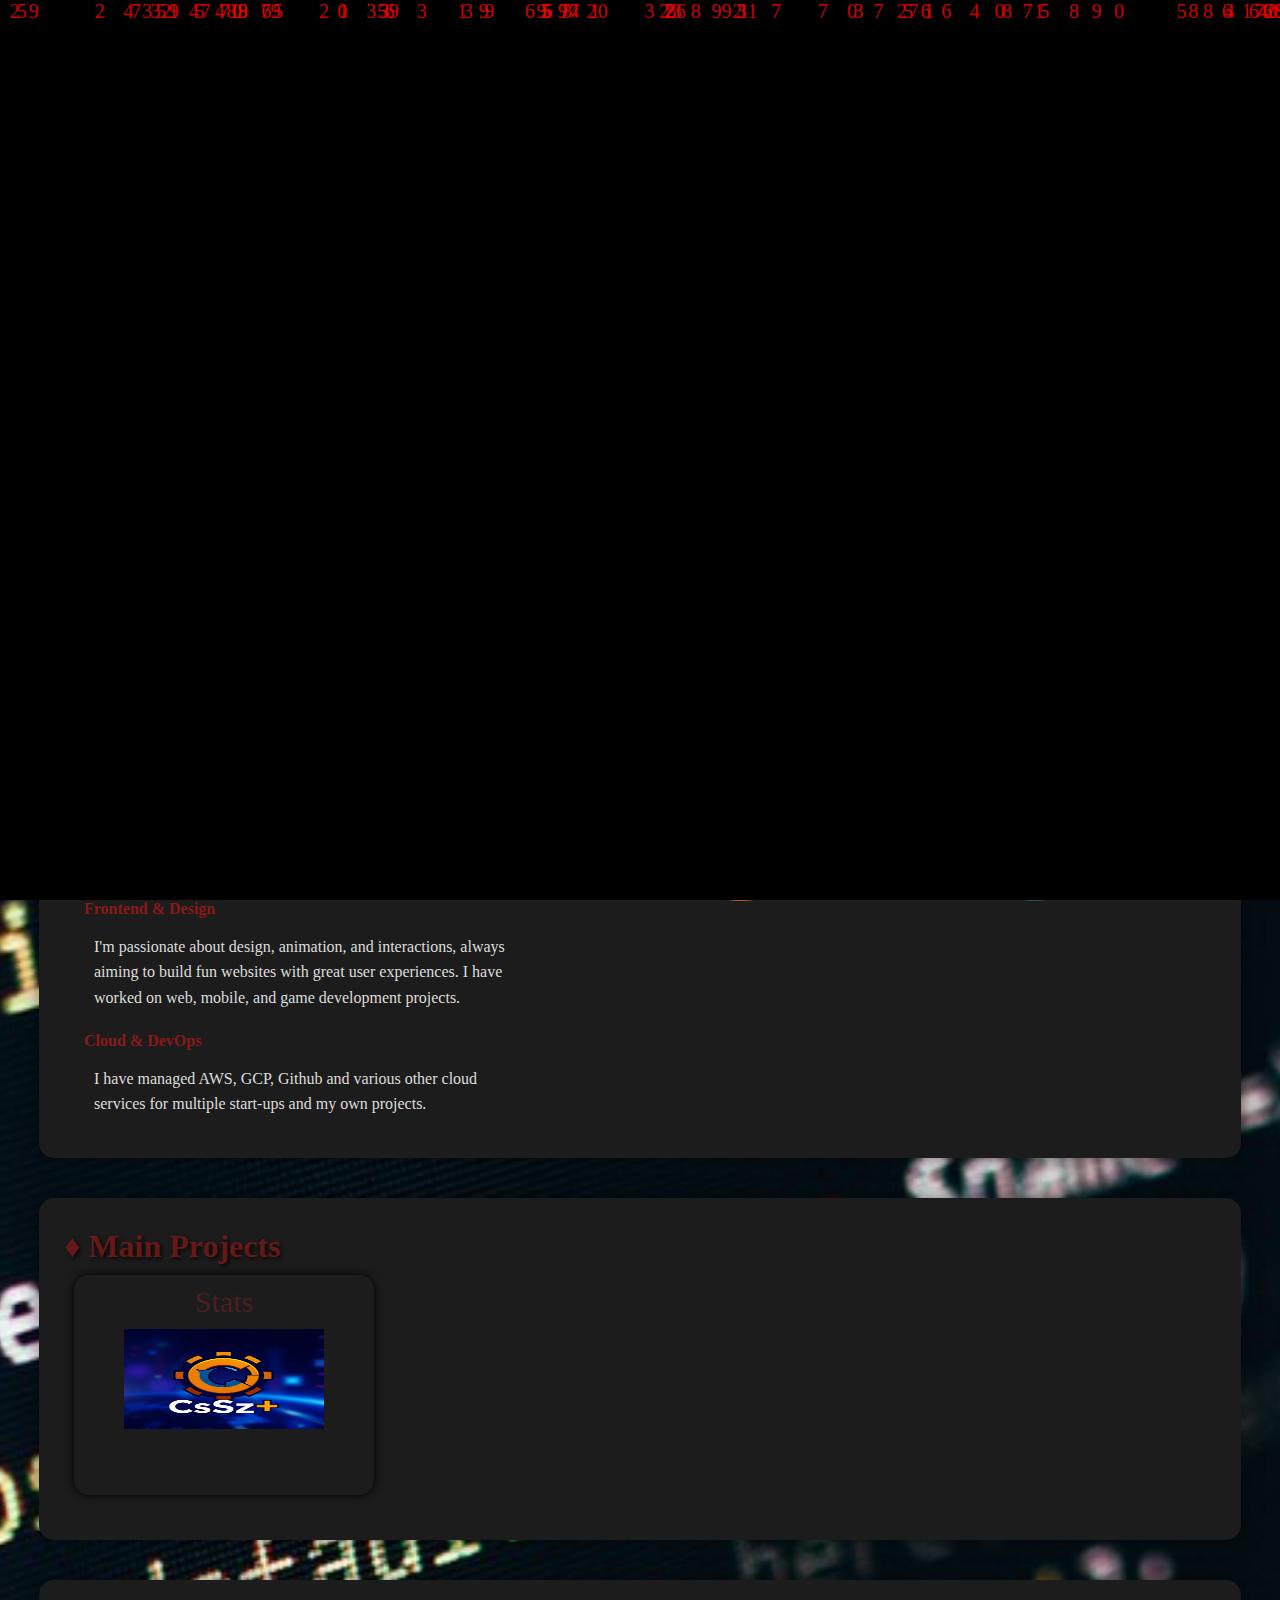
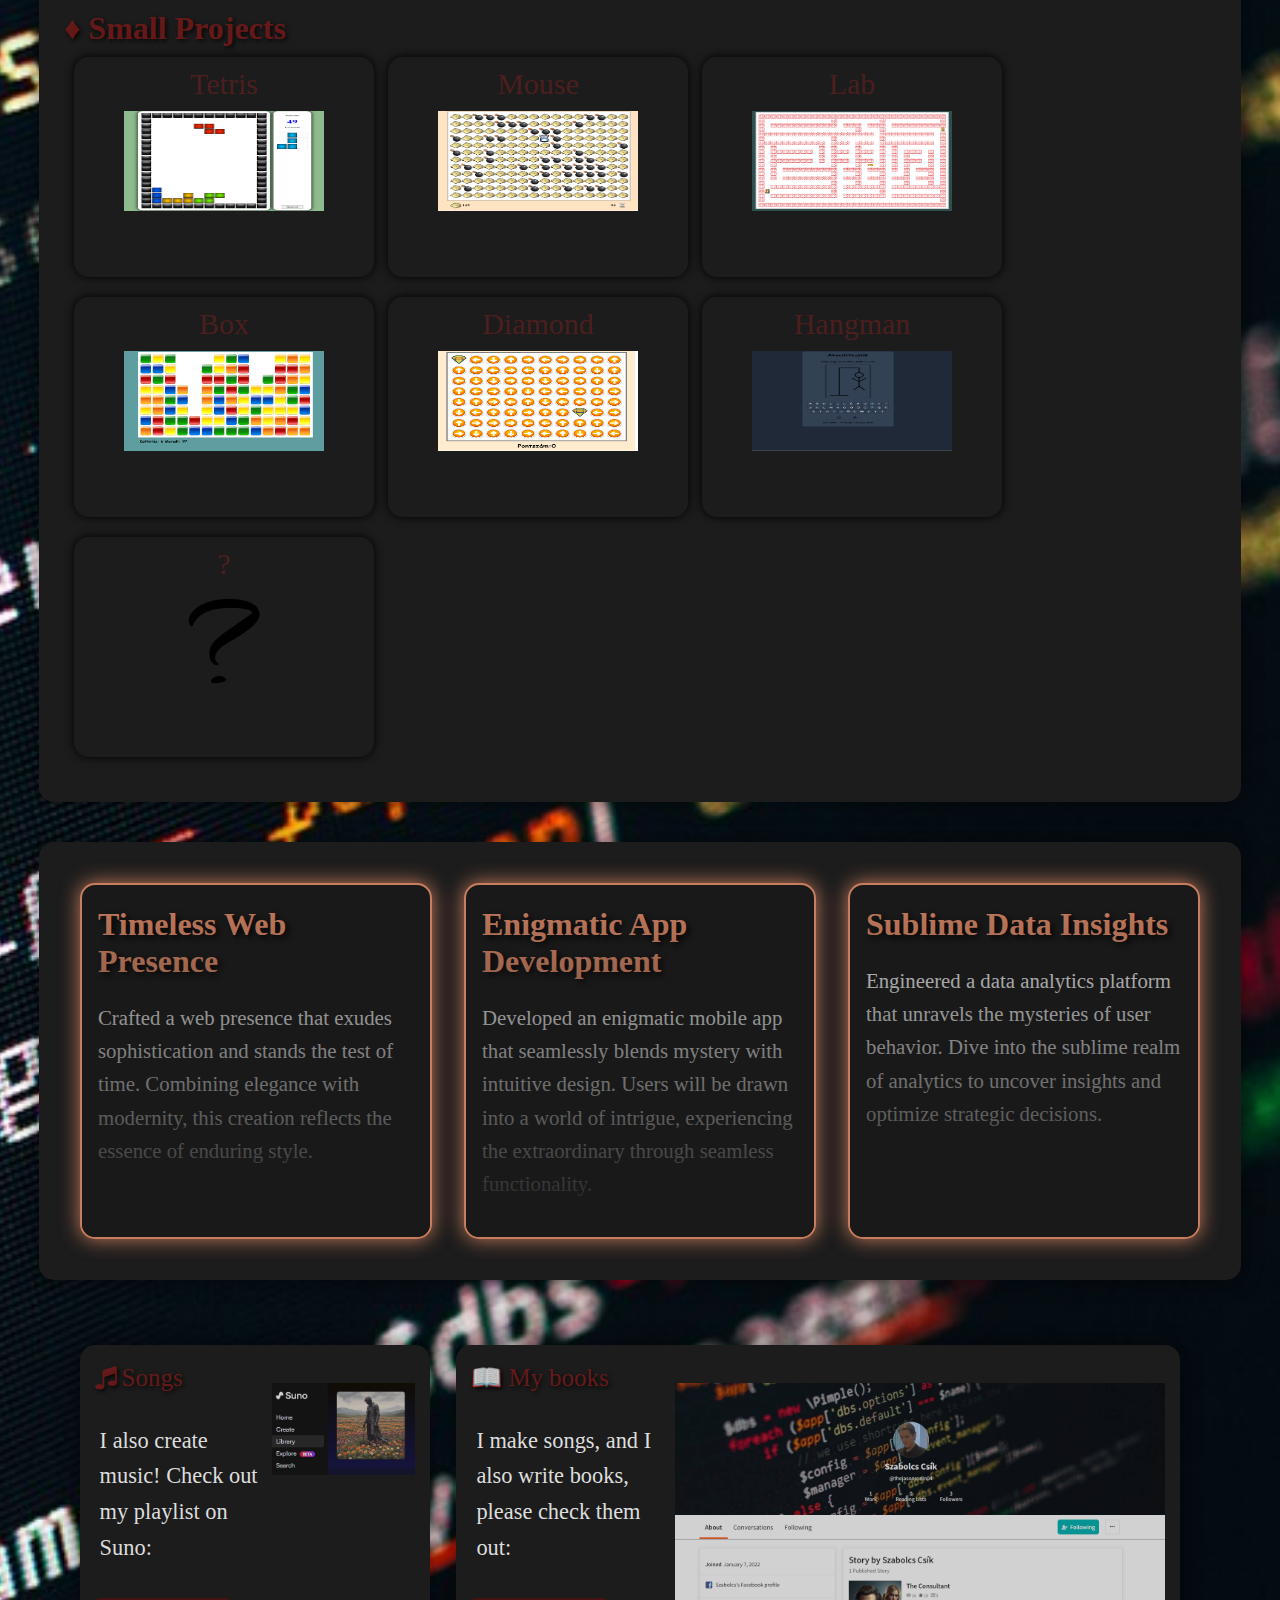
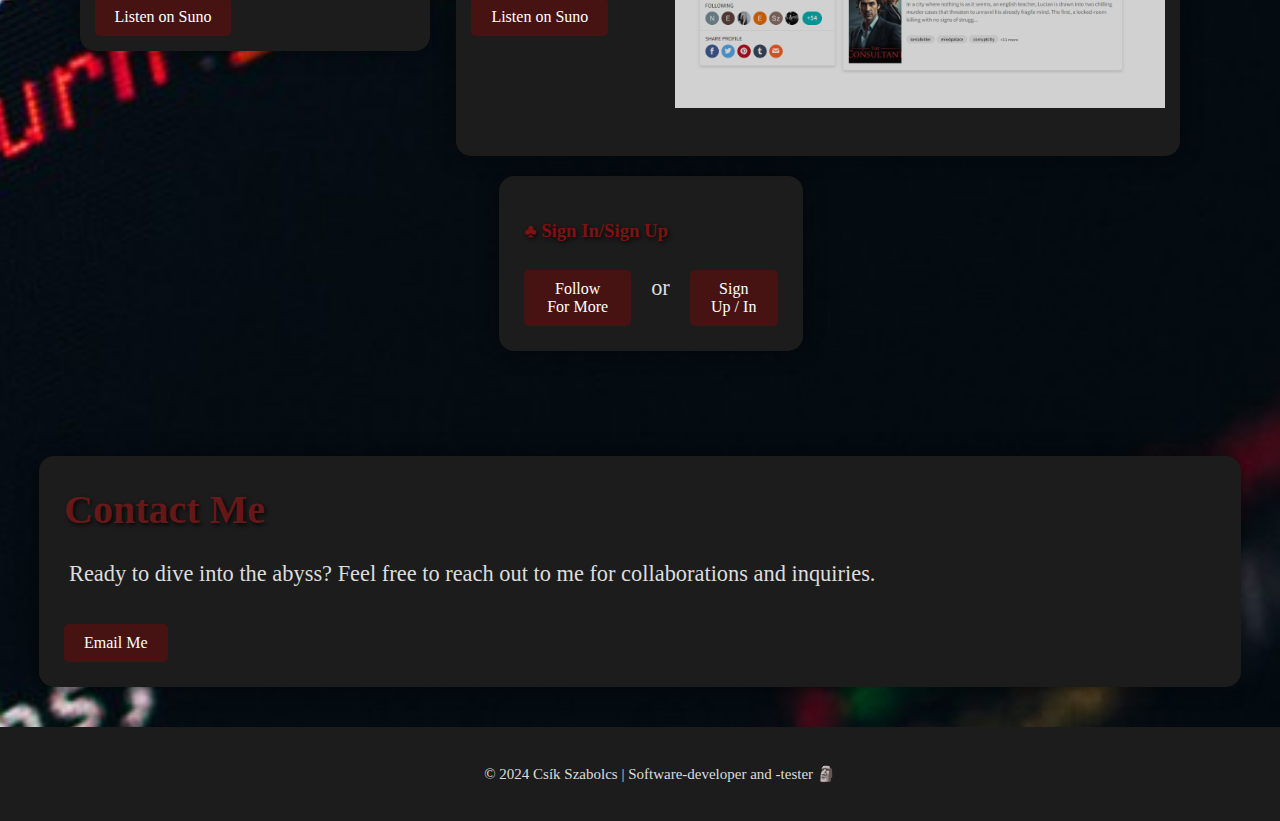
==== commit 6ca12d34: "Update index.html----------------------------------------------------------------------------" ====
--- a/index.html
+++ b/index.html
@@ -1032,7 +1032,7 @@
     <section class="animated box bigger ko">
         <h2 id="projecth2">&#9830; Main Projects</h2>
         <div id="main">
-            <span style="font-size:3vw" ><a href="https://csikszabi04.github.io/stats/" target="_balnk">Stats<img style="width:100%;" src="ad.jpg" ></a></span>
+            <span style="font-size:3vw" ><a href="https://gamhub.netlify.app/" target="_balnk">Stats<img style="width:100%;" src="ad.jpg" ></a></span>
         </div>
     </section>
 
